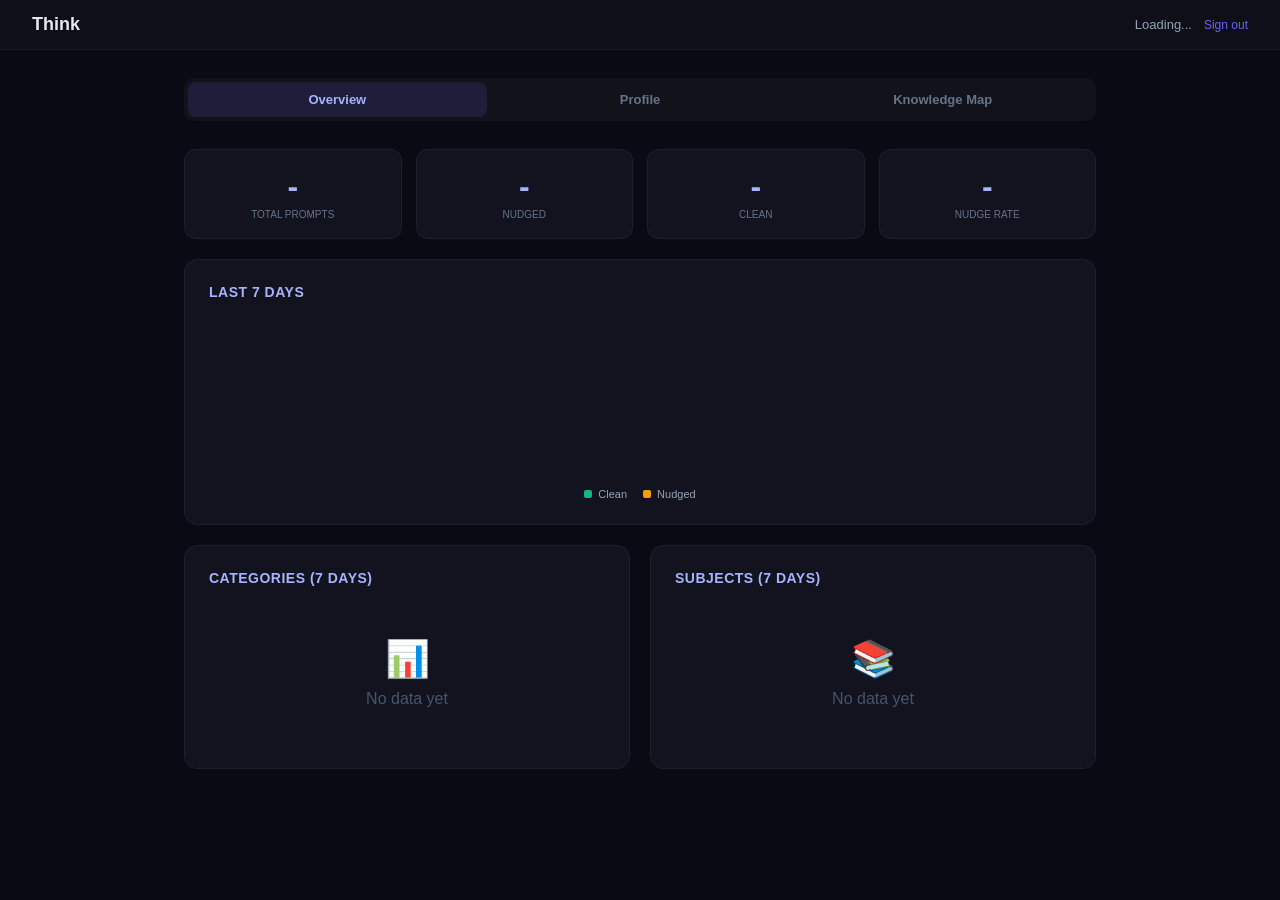
==== extension/dashboard.html @ e4f0e434 "project name Think" ====
<!DOCTYPE html>
<html lang="en">
<head>
  <meta charset="UTF-8">
  <meta name="viewport" content="width=device-width, initial-scale=1.0">
  <title>Think — Dashboard</title>
  <style>
    * { margin: 0; padding: 0; box-sizing: border-box; }
    body { min-height: 100vh; font-family: -apple-system, BlinkMacSystemFont, "Segoe UI", sans-serif; background: #0a0a14; color: #e2e8f0; }

    /* Nav */
    .nav { display: flex; align-items: center; justify-content: space-between; padding: 14px 32px; background: #0f0f1a; border-bottom: 1px solid rgba(255,255,255,0.05); position: sticky; top: 0; z-index: 100; }
    .nav-brand { font-size: 18px; font-weight: 700; display: flex; align-items: center; gap: 8px; }
    .nav-user { display: flex; align-items: center; gap: 12px; font-size: 13px; color: #94a3b8; }
    .nav-avatar { width: 28px; height: 28px; border-radius: 50%; }
    .nav-user button { background: none; border: none; color: #6366f1; cursor: pointer; font-size: 12px; }

    /* Layout */
    .container { max-width: 960px; margin: 0 auto; padding: 28px 24px; }
    .tabs { display: flex; gap: 4px; margin-bottom: 28px; background: rgba(255,255,255,0.03); border-radius: 10px; padding: 4px; }
    .tab { flex: 1; padding: 10px 16px; text-align: center; font-size: 13px; font-weight: 600; color: #64748b; cursor: pointer; border-radius: 8px; transition: all 0.2s; }
    .tab.active { background: rgba(99,102,241,0.15); color: #a5b4fc; }
    .panel { display: none; }
    .panel.active { display: block; }

    /* Cards */
    .card { background: #13131f; border: 1px solid rgba(255,255,255,0.05); border-radius: 14px; padding: 24px; margin-bottom: 20px; }
    .card h2 { font-size: 14px; font-weight: 700; color: #a5b4fc; margin-bottom: 16px; text-transform: uppercase; letter-spacing: 0.5px; }

    /* Stats */
    .stats-row { display: grid; grid-template-columns: repeat(4,1fr); gap: 14px; margin-bottom: 20px; }
    .stat-card { background: #13131f; border: 1px solid rgba(255,255,255,0.05); border-radius: 12px; padding: 18px; text-align: center; }
    .stat-card .num { font-size: 32px; font-weight: 700; color: #a5b4fc; }
    .stat-card .label { font-size: 10px; color: #64748b; text-transform: uppercase; margin-top: 4px; }

    /* Bar chart */
    .bar-chart { display: flex; align-items: flex-end; gap: 6px; height: 160px; padding-top: 10px; }
    .bar-group { flex: 1; display: flex; flex-direction: column; align-items: center; gap: 6px; height: 100%; justify-content: flex-end; }
    .bar { width: 100%; min-height: 2px; border-radius: 4px 4px 0 0; transition: height 0.3s; }
    .bar.nudged { background: linear-gradient(135deg, #f59e0b, #d97706); }
    .bar.clean { background: linear-gradient(135deg, #10b981, #059669); }
    .bar-label { font-size: 10px; color: #64748b; }
    .bar-legend { display: flex; gap: 16px; margin-top: 12px; justify-content: center; }
    .bar-legend span { display: flex; align-items: center; gap: 6px; font-size: 11px; color: #94a3b8; }
    .bar-legend .dot { width: 8px; height: 8px; border-radius: 2px; }

    /* Breakdown bars */
    .cat-row { display: flex; align-items: center; gap: 12px; padding: 9px 0; border-bottom: 1px solid rgba(255,255,255,0.03); }
    .cat-row:last-child { border-bottom: none; }
    .cat-name { font-size: 13px; width: 160px; text-transform: capitalize; }
    .cat-bar-bg { flex: 1; height: 8px; background: rgba(255,255,255,0.04); border-radius: 4px; overflow: hidden; }
    .cat-bar-fill { height: 100%; border-radius: 4px; background: linear-gradient(90deg, #6366f1, #8b5cf6); }
    .cat-count { font-size: 12px; color: #94a3b8; width: 40px; text-align: right; }

    /* Forms */
    .form-group { margin-bottom: 18px; }
    .form-group label { display: block; font-size: 11px; font-weight: 600; text-transform: uppercase; letter-spacing: 0.5px; color: #94a3b8; margin-bottom: 6px; }
    input, textarea, select { width: 100%; padding: 11px 13px; background: #1a1a2e; border: 1px solid rgba(255,255,255,0.08); border-radius: 8px; color: #e2e8f0; font-size: 14px; font-family: inherit; outline: none; }
    input:focus, textarea:focus, select:focus { border-color: #6366f1; }
    textarea { resize: vertical; min-height: 70px; }
    .help { font-size: 11px; color: #475569; margin-top: 5px; }

    /* Knowledge */
    .knowledge-grid { display: grid; grid-template-columns: repeat(auto-fill, minmax(200px, 1fr)); gap: 10px; }
    .knowledge-chip { background: rgba(99,102,241,0.08); border: 1px solid rgba(99,102,241,0.15); border-radius: 10px; padding: 14px; }
    .knowledge-chip h4 { font-size: 14px; font-weight: 700; color: #c7d2fe; text-transform: capitalize; }
    .knowledge-chip .kc { font-size: 12px; color: #818cf8; margin-top: 2px; }
    .knowledge-chip .kt { font-size: 11px; color: #64748b; margin-top: 6px; line-height: 1.6; }

    .btn { display: inline-block; padding: 11px 24px; border-radius: 8px; font-size: 14px; font-weight: 600; cursor: pointer; border: none; background: linear-gradient(135deg, #6366f1, #8b5cf6); color: white; transition: all 0.2s; }
    .btn:hover { box-shadow: 0 4px 15px rgba(99,102,241,0.4); transform: translateY(-1px); }

    .empty { text-align: center; padding: 36px 20px; color: #475569; }
    .empty .icon { font-size: 36px; margin-bottom: 10px; }

    .toast { position: fixed; bottom: 24px; right: 24px; padding: 12px 20px; background: #10b981; color: white; border-radius: 8px; font-size: 13px; font-weight: 600; opacity: 0; transform: translateY(10px); transition: all 0.3s; z-index: 200; }
    .toast.show { opacity: 1; transform: translateY(0); }

    @media (max-width: 640px) { .stats-row { grid-template-columns: repeat(2,1fr); } .container { padding: 20px 16px; } }
  </style>
</head>
<body>
  <nav class="nav">
    <div class="nav-brand">Think</div>
    <div class="nav-user">
      <img class="nav-avatar" id="navAvatar" src="" alt="" style="display:none;">
      <span id="navEmail">Loading...</span>
      <button id="navSignout">Sign out</button>
    </div>
  </nav>

  <div class="container">
    <div class="tabs">
      <div class="tab active" data-panel="overview">Overview</div>
      <div class="tab" data-panel="profile">Profile</div>
      <div class="tab" data-panel="knowledge">Knowledge Map</div>
    </div>

    <!-- ═══ Overview ═══ -->
    <div id="overview" class="panel active">
      <div class="stats-row">
        <div class="stat-card"><div class="num" id="oTotal">-</div><div class="label">Total Prompts</div></div>
        <div class="stat-card"><div class="num" id="oNudged">-</div><div class="label">Nudged</div></div>
        <div class="stat-card"><div class="num" id="oClean">-</div><div class="label">Clean</div></div>
        <div class="stat-card"><div class="num" id="oRate">-</div><div class="label">Nudge Rate</div></div>
      </div>

      <div class="card">
        <h2>Last 7 Days</h2>
        <div class="bar-chart" id="weekChart"></div>
        <div class="bar-legend">
          <span><span class="dot" style="background:#10b981"></span> Clean</span>
          <span><span class="dot" style="background:#f59e0b"></span> Nudged</span>
        </div>
      </div>

      <div style="display: grid; grid-template-columns: 1fr 1fr; gap: 20px;">
        <div class="card">
          <h2>Categories (7 days)</h2>
          <div id="catBreakdown"><div class="empty"><div class="icon">📊</div>No data yet</div></div>
        </div>
        <div class="card">
          <h2>Subjects (7 days)</h2>
          <div id="subjBreakdown"><div class="empty"><div class="icon">📚</div>No data yet</div></div>
        </div>
      </div>
    </div>

    <!-- ═══ Profile ═══ -->
    <div id="profile" class="panel">
      <div class="card">
        <h2>Your Profile</h2>
        <div class="form-group">
          <label>Display Name</label>
          <input type="text" id="profName">
        </div>
        <div class="form-group">
          <label>Classes</label>
          <textarea id="profClasses" placeholder="AP Calculus BC, AP English Lit..."></textarea>
          <p class="help">Comma-separated. Think uses this to judge your prompts.</p>
        </div>
        <div class="form-group">
          <label>Level</label>
          <select id="profDifficulty">
            <option value="middle_school">Middle School</option>
            <option value="high_school">High School</option>
            <option value="ap_honors">AP / Honors</option>
            <option value="college">College</option>
          </select>
        </div>
        <div class="form-group">
          <label>Sensitivity</label>
          <select id="profSensitivity">
            <option value="1">Chill</option>
            <option value="2">Balanced</option>
            <option value="3">Strict</option>
          </select>
        </div>
        <button class="btn" id="saveProfile">Save Profile</button>
      </div>
    </div>

    <!-- ═══ Knowledge Map ═══ -->
    <div id="knowledge" class="panel">
      <div class="card">
        <h2>Dynamic Knowledge Map</h2>
        <p class="help" style="margin-bottom: 16px;">Think learns what subjects and topics you ask about. This builds automatically over time.</p>
        <div class="knowledge-grid" id="knowledgeGrid">
          <div class="empty"><div class="icon">🧩</div>Your knowledge map builds as you use AI tools.</div>
        </div>
      </div>
    </div>
  </div>

  <div class="toast" id="toast">Saved!</div>
  <script src="dashboard.js"></script>
</body>
</html>
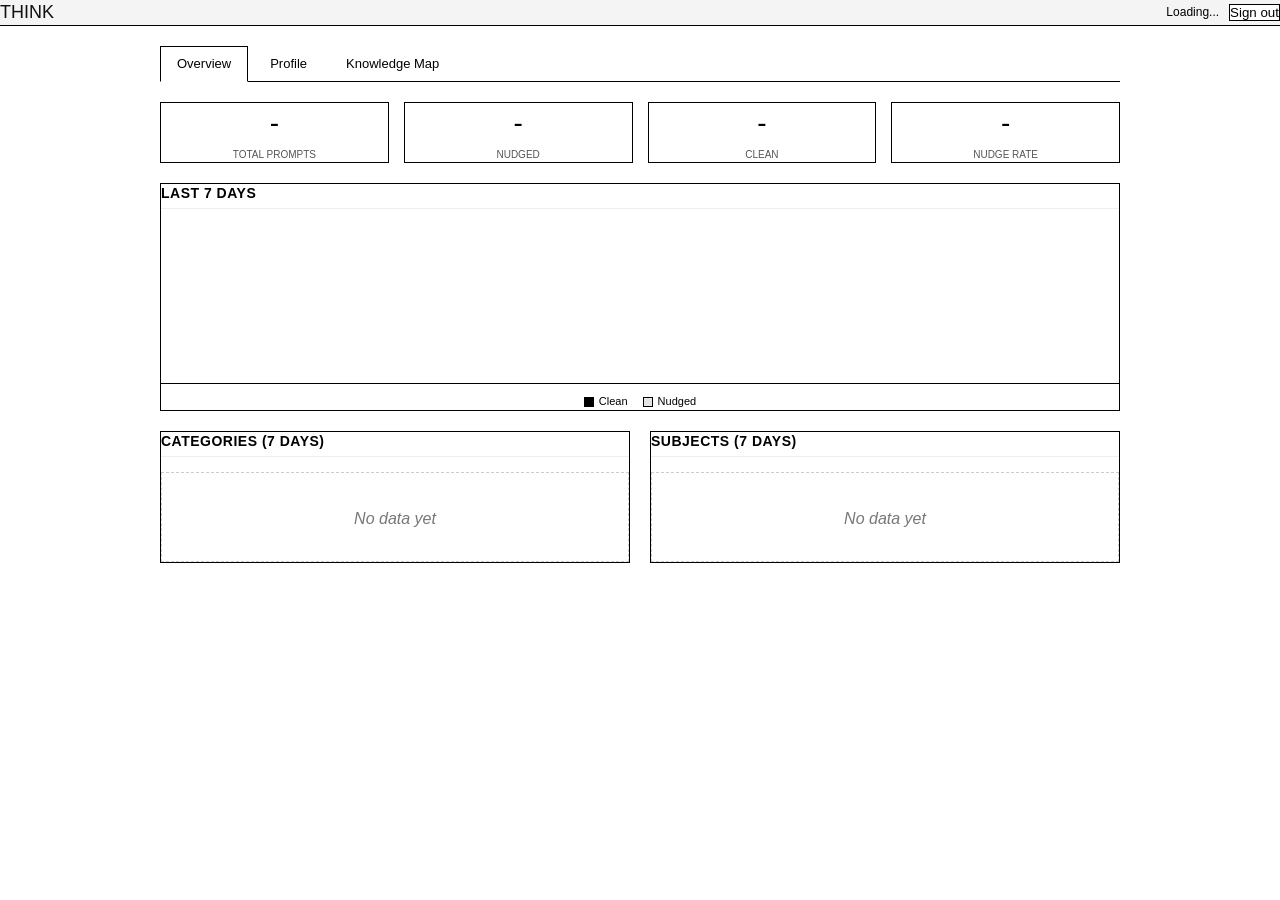
==== commit 322f3621: "add" ====
--- a/extension/dashboard.html
+++ b/extension/dashboard.html
@@ -5,78 +5,167 @@
   <meta name="viewport" content="width=device-width, initial-scale=1.0">
   <title>Think — Dashboard</title>
   <style>
+    /* RESET & CORE */
     * { margin: 0; padding: 0; box-sizing: border-box; }
-    body { min-height: 100vh; font-family: -apple-system, BlinkMacSystemFont, "Segoe UI", sans-serif; background: #0a0a14; color: #e2e8f0; }
-
-    /* Nav */
-    .nav { display: flex; align-items: center; justify-content: space-between; padding: 14px 32px; background: #0f0f1a; border-bottom: 1px solid rgba(255,255,255,0.05); position: sticky; top: 0; z-index: 100; }
-    .nav-brand { font-size: 18px; font-weight: 700; display: flex; align-items: center; gap: 8px; }
-    .nav-user { display: flex; align-items: center; gap: 12px; font-size: 13px; color: #94a3b8; }
-    .nav-avatar { width: 28px; height: 28px; border-radius: 50%; }
-    .nav-user button { background: none; border: none; color: #6366f1; cursor: pointer; font-size: 12px; }
-
-    /* Layout */
-    .container { max-width: 960px; margin: 0 auto; padding: 28px 24px; }
-    .tabs { display: flex; gap: 4px; margin-bottom: 28px; background: rgba(255,255,255,0.03); border-radius: 10px; padding: 4px; }
-    .tab { flex: 1; padding: 10px 16px; text-align: center; font-size: 13px; font-weight: 600; color: #64748b; cursor: pointer; border-radius: 8px; transition: all 0.2s; }
-    .tab.active { background: rgba(99,102,241,0.15); color: #a5b4fc; }
+    
+    body { 
+      min-height: 100vh; 
+      font-family: -apple-system, BlinkMacSystemFont, "Segoe UI", Helvetica, Arial, sans-serif; 
+      background: #ffffff; 
+      color: #111; 
+      line-height: 1.4;
+    }
+
+    /* NAV - Simple Header */
+    .nav { 
+      display: flex; align-items: center; justify-content: space-between; 
+      /* padding: 10px 20px;  */
+      background: #f4f4f5; 
+      border-bottom: 1px solid #000; 
+      position: sticky; top: 0; z-index: 100; 
+    }
+    .nav-brand { font-size: 18px; text-transform: uppercase; }
+    .nav-user { display: flex; align-items: center; gap: 10px; font-size: 12px; color: #000; }
+    .nav-avatar { width: 24px; height: 24px; border: 1px solid #000; background: #ccc; border-radius: 0; }
+    .nav-user button { 
+      background: #fff; border: 1px solid #000; 
+      color: #000; cursor: pointer; 
+      /* font-size: 11px; padding: 2px 6px;  */
+     
+    }
+
+    /* LAYOUT */
+    .container { max-width: 1000px; margin: 0 auto; padding: 20px; }
+    
+    /* TABS - Browser/Folder Style */
+    .tabs { 
+      display: flex; gap: 5px; margin-bottom: 20px; 
+      background: transparent; padding: 0; border-radius: 0;
+      border-bottom: 1px solid #000;
+    }
+    .tab { 
+      flex: 0 1 auto; padding: 8px 16px; 
+      text-align: center; font-size: 13px;
+      color: #000; cursor: pointer; border-radius: 0; 
+      border: 1px solid transparent; 
+      border-bottom: none;
+      margin-bottom: -1px;
+    }
+    .tab.active { 
+      background: #fff; 
+      border: 1px solid #000; 
+      border-bottom: 1px solid #fff; 
+      color: #000; 
+    }
+    .tab:hover:not(.active) { text-decoration: underline; }
+
     .panel { display: none; }
     .panel.active { display: block; }
 
-    /* Cards */
-    .card { background: #13131f; border: 1px solid rgba(255,255,255,0.05); border-radius: 14px; padding: 24px; margin-bottom: 20px; }
-    .card h2 { font-size: 14px; font-weight: 700; color: #a5b4fc; margin-bottom: 16px; text-transform: uppercase; letter-spacing: 0.5px; }
-
-    /* Stats */
-    .stats-row { display: grid; grid-template-columns: repeat(4,1fr); gap: 14px; margin-bottom: 20px; }
-    .stat-card { background: #13131f; border: 1px solid rgba(255,255,255,0.05); border-radius: 12px; padding: 18px; text-align: center; }
-    .stat-card .num { font-size: 32px; font-weight: 700; color: #a5b4fc; }
-    .stat-card .label { font-size: 10px; color: #64748b; text-transform: uppercase; margin-top: 4px; }
-
-    /* Bar chart */
-    .bar-chart { display: flex; align-items: flex-end; gap: 6px; height: 160px; padding-top: 10px; }
-    .bar-group { flex: 1; display: flex; flex-direction: column; align-items: center; gap: 6px; height: 100%; justify-content: flex-end; }
-    .bar { width: 100%; min-height: 2px; border-radius: 4px 4px 0 0; transition: height 0.3s; }
-    .bar.nudged { background: linear-gradient(135deg, #f59e0b, #d97706); }
-    .bar.clean { background: linear-gradient(135deg, #10b981, #059669); }
-    .bar-label { font-size: 10px; color: #64748b; }
-    .bar-legend { display: flex; gap: 16px; margin-top: 12px; justify-content: center; }
-    .bar-legend span { display: flex; align-items: center; gap: 6px; font-size: 11px; color: #94a3b8; }
-    .bar-legend .dot { width: 8px; height: 8px; border-radius: 2px; }
-
-    /* Breakdown bars */
-    .cat-row { display: flex; align-items: center; gap: 12px; padding: 9px 0; border-bottom: 1px solid rgba(255,255,255,0.03); }
+    /* CARDS - Boxy */
+    .card { 
+      background: #fff; 
+      border: 1px solid #000; 
+      border-radius: 0; 
+      /* padding: 20px;  */
+
+      margin-bottom: 20px; 
+    }
+    .card h2 { 
+      font-size: 14px; color: #000; 
+      margin-bottom: 15px; text-transform: uppercase; letter-spacing: 0.5px; 
+      border-bottom: 1px solid #eee; padding-bottom: 5px;
+    }
+
+    /* STATS - Grid */
+    .stats-row { display: grid; grid-template-columns: repeat(4,1fr); gap: 15px; margin-bottom: 20px; }
+    .stat-card { 
+      background: #fff; 
+      border: 1px solid #000; 
+      border-radius: 0; 
+      /* padding: 15px;  */
+      text-align: center; 
+    }
+    .stat-card .num { font-size: 28px; color: #000; }
+    .stat-card .label { font-size: 10px; color: #555; text-transform: uppercase; margin-top: 5px; }
+
+    /* BAR CHART - Flat Colors */
+    .bar-chart { display: flex; align-items: flex-end; gap: 5px; height: 160px; padding-top: 10px; border-bottom: 1px solid #000; }
+    .bar-group { flex: 1; display: flex; flex-direction: column; align-items: center; gap: 4px; height: 100%; justify-content: flex-end; }
+    .bar { width: 100%; min-height: 1px; border-radius: 0; transition: height 0.3s; border-bottom: 0; }
+    .bar.nudged { background: #c4c4c4; /* Light Gray */ }
+    .bar.clean { background: #000000; /* Black */ }
+    .bar-label { font-size: 10px; color: #000; }
+    
+    .bar-legend { display: flex; gap: 15px; margin-top: 10px; justify-content: center; }
+    .bar-legend span { display: flex; align-items: center; gap: 5px; font-size: 11px; color: #000; }
+    .bar-legend .dot { width: 10px; height: 10px; border-radius: 0; border: 1px solid #000; }
+
+    /* LISTS / BARS */
+    .cat-row { display: flex; align-items: center; gap: 10px; padding: 6px 0; border-bottom: 1px solid #eee; }
     .cat-row:last-child { border-bottom: none; }
-    .cat-name { font-size: 13px; width: 160px; text-transform: capitalize; }
-    .cat-bar-bg { flex: 1; height: 8px; background: rgba(255,255,255,0.04); border-radius: 4px; overflow: hidden; }
-    .cat-bar-fill { height: 100%; border-radius: 4px; background: linear-gradient(90deg, #6366f1, #8b5cf6); }
-    .cat-count { font-size: 12px; color: #94a3b8; width: 40px; text-align: right; }
-
-    /* Forms */
-    .form-group { margin-bottom: 18px; }
-    .form-group label { display: block; font-size: 11px; font-weight: 600; text-transform: uppercase; letter-spacing: 0.5px; color: #94a3b8; margin-bottom: 6px; }
-    input, textarea, select { width: 100%; padding: 11px 13px; background: #1a1a2e; border: 1px solid rgba(255,255,255,0.08); border-radius: 8px; color: #e2e8f0; font-size: 14px; font-family: inherit; outline: none; }
-    input:focus, textarea:focus, select:focus { border-color: #6366f1; }
-    textarea { resize: vertical; min-height: 70px; }
-    .help { font-size: 11px; color: #475569; margin-top: 5px; }
-
-    /* Knowledge */
-    .knowledge-grid { display: grid; grid-template-columns: repeat(auto-fill, minmax(200px, 1fr)); gap: 10px; }
-    .knowledge-chip { background: rgba(99,102,241,0.08); border: 1px solid rgba(99,102,241,0.15); border-radius: 10px; padding: 14px; }
-    .knowledge-chip h4 { font-size: 14px; font-weight: 700; color: #c7d2fe; text-transform: capitalize; }
-    .knowledge-chip .kc { font-size: 12px; color: #818cf8; margin-top: 2px; }
-    .knowledge-chip .kt { font-size: 11px; color: #64748b; margin-top: 6px; line-height: 1.6; }
-
-    .btn { display: inline-block; padding: 11px 24px; border-radius: 8px; font-size: 14px; font-weight: 600; cursor: pointer; border: none; background: linear-gradient(135deg, #6366f1, #8b5cf6); color: white; transition: all 0.2s; }
-    .btn:hover { box-shadow: 0 4px 15px rgba(99,102,241,0.4); transform: translateY(-1px); }
-
-    .empty { text-align: center; padding: 36px 20px; color: #475569; }
-    .empty .icon { font-size: 36px; margin-bottom: 10px; }
-
-    .toast { position: fixed; bottom: 24px; right: 24px; padding: 12px 20px; background: #10b981; color: white; border-radius: 8px; font-size: 13px; font-weight: 600; opacity: 0; transform: translateY(10px); transition: all 0.3s; z-index: 200; }
+    .cat-name { font-size: 12px; width: 150px; text-transform: capitalize;}
+    .cat-bar-bg { flex: 1; height: 10px; background: #eee; border: 1px solid #ccc; border-radius: 0; overflow: hidden; }
+    .cat-bar-fill { height: 100%; border-radius: 0; background: #000; }
+    .cat-count { font-size: 12px; color: #000; width: 30px; text-align: right;}
+
+    /* FORMS - Default Inputs */
+    .form-group { margin-bottom: 15px; }
+    .form-group label { display: block; font-size: 11px;  text-transform: uppercase; color: #000; margin-bottom: 5px; }
+    input, textarea, select { 
+      width: 100%; padding: 8px; 
+      background: #fff; 
+      border: 1px solid #000; 
+      border-radius: 0; 
+      color: #000; font-size: 13px; font-family: inherit; outline: none; 
+    }
+    input:focus, textarea:focus, select:focus { background: #fafafa; outline: 1px solid #000; }
+    textarea { resize: vertical; min-height: 60px; }
+    .help { font-size: 11px; color: #555; margin-top: 4px; }
+
+    /* KNOWLEDGE GRID */
+    .knowledge-grid { display: grid; grid-template-columns: repeat(auto-fill, minmax(180px, 1fr)); gap: 10px; }
+    .knowledge-chip { 
+      background: #fff; 
+      border: 1px solid #000; 
+      border-radius: 0; 
+      padding: 12px; 
+    }
+    .knowledge-chip h4 { font-size: 13px;  color: #000; text-transform: capitalize; margin-bottom: 4px; }
+    .knowledge-chip .kc { font-size: 11px; color: #000;  }
+    .knowledge-chip .kt { font-size: 10px; color: #555; margin-top: 4px; line-height: 1.4; }
+
+    /* BUTTONS */
+    .btn { 
+      display: inline-block; padding: 10px 20px; 
+      border-radius: 0; 
+      font-size: 13px; cursor: pointer; 
+      border: 1px solid #000; 
+      background: #000; color: white; 
+      text-transform: uppercase;
+      transition: none; 
+    }
+    .btn:hover { background: #333; }
+
+    /* UTILS */
+    .empty { text-align: center; padding: 30px 20px; color: #777; font-style: italic; border: 1px dashed #ccc; }
+    .empty .icon { font-size: 24px; margin-bottom: 5px; display: block; }
+
+    .toast { 
+      position: fixed; bottom: 20px; right: 20px; 
+      /* padding: 10px 20px;  */
+      background: #000; color: white; 
+      border: 1px solid #000;
+      border-radius: 0; 
+      font-size: 12px; 
+      opacity: 0; transform: translateY(10px); transition: opacity 0.3s; z-index: 200; 
+    }
     .toast.show { opacity: 1; transform: translateY(0); }
 
-    @media (max-width: 640px) { .stats-row { grid-template-columns: repeat(2,1fr); } .container { padding: 20px 16px; } }
+    @media (max-width: 640px) { 
+      .stats-row { grid-template-columns: repeat(2,1fr); } 
+      /* .container { padding: 10px; }  */
+    }
   </style>
 </head>
 <body>
@@ -96,7 +185,6 @@
       <div class="tab" data-panel="knowledge">Knowledge Map</div>
     </div>
 
-    <!-- ═══ Overview ═══ -->
     <div id="overview" class="panel active">
       <div class="stats-row">
         <div class="stat-card"><div class="num" id="oTotal">-</div><div class="label">Total Prompts</div></div>
@@ -109,24 +197,23 @@
         <h2>Last 7 Days</h2>
         <div class="bar-chart" id="weekChart"></div>
         <div class="bar-legend">
-          <span><span class="dot" style="background:#10b981"></span> Clean</span>
-          <span><span class="dot" style="background:#f59e0b"></span> Nudged</span>
+          <span><span class="dot" style="background:#000"></span> Clean</span>
+          <span><span class="dot" style="background:#e4e4e7"></span> Nudged</span>
         </div>
       </div>
 
       <div style="display: grid; grid-template-columns: 1fr 1fr; gap: 20px;">
         <div class="card">
           <h2>Categories (7 days)</h2>
-          <div id="catBreakdown"><div class="empty"><div class="icon">📊</div>No data yet</div></div>
+          <div id="catBreakdown"><div class="empty"><div class="icon"></div>No data yet</div></div>
         </div>
         <div class="card">
           <h2>Subjects (7 days)</h2>
-          <div id="subjBreakdown"><div class="empty"><div class="icon">📚</div>No data yet</div></div>
-        </div>
-      </div>
-    </div>
-
-    <!-- ═══ Profile ═══ -->
+          <div id="subjBreakdown"><div class="empty"><div class="icon"></div>No data yet</div></div>
+        </div>
+      </div>
+    </div>
+
     <div id="profile" class="panel">
       <div class="card">
         <h2>Your Profile</h2>
@@ -145,7 +232,7 @@
             <option value="middle_school">Middle School</option>
             <option value="high_school">High School</option>
             <option value="ap_honors">AP / Honors</option>
-            <option value="college">College</option>
+            <option value="college">College / University</option>
           </select>
         </div>
         <div class="form-group">
@@ -160,13 +247,12 @@
       </div>
     </div>
 
-    <!-- ═══ Knowledge Map ═══ -->
     <div id="knowledge" class="panel">
       <div class="card">
         <h2>Dynamic Knowledge Map</h2>
         <p class="help" style="margin-bottom: 16px;">Think learns what subjects and topics you ask about. This builds automatically over time.</p>
         <div class="knowledge-grid" id="knowledgeGrid">
-          <div class="empty"><div class="icon">🧩</div>Your knowledge map builds as you use AI tools.</div>
+          <div class="empty">Dynamic knowlege editing</div>
         </div>
       </div>
     </div>
@@ -175,4 +261,4 @@
   <div class="toast" id="toast">Saved!</div>
   <script src="dashboard.js"></script>
 </body>
-</html>
+</html>
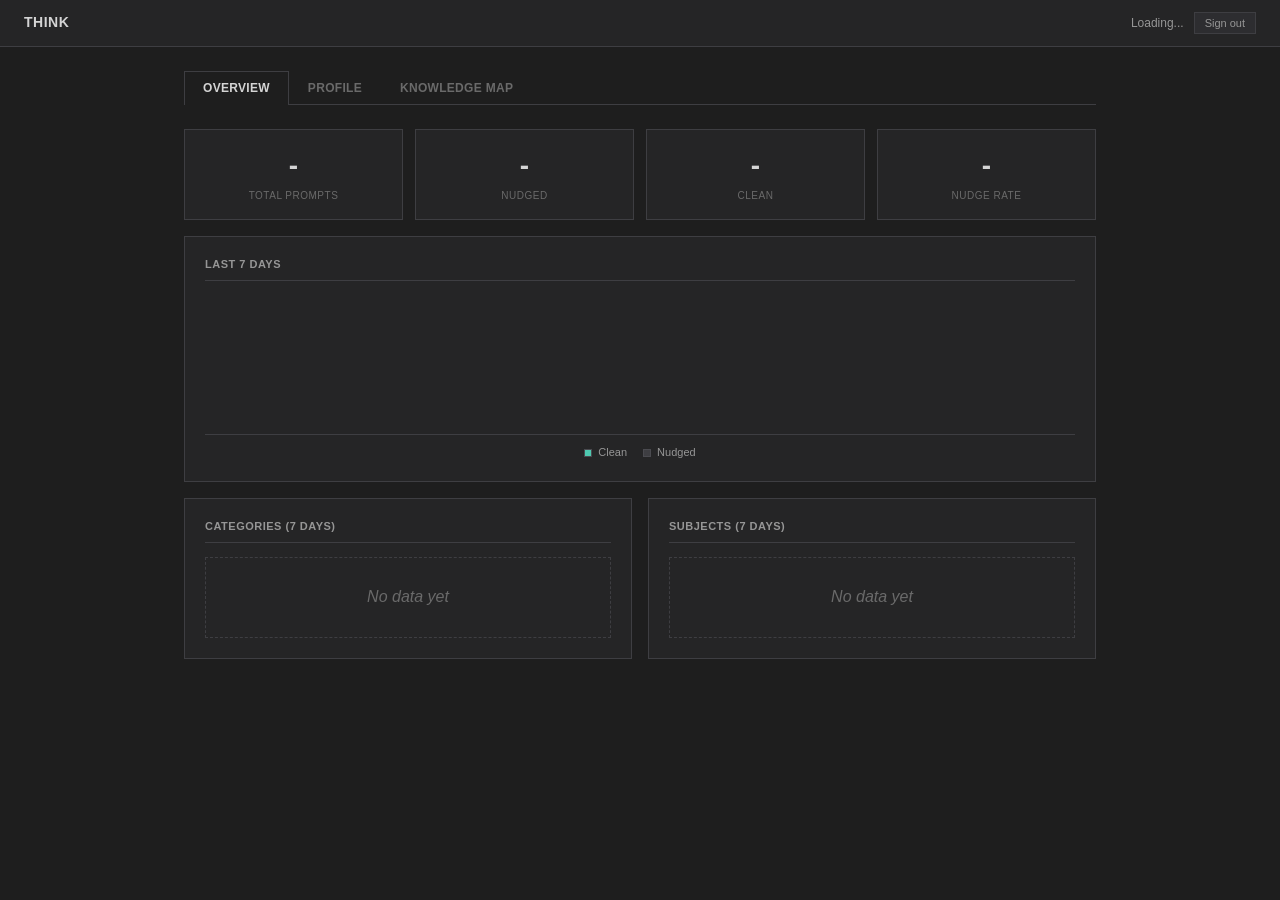
==== commit 9c9c5240: "add" ====
--- a/extension/dashboard.html
+++ b/extension/dashboard.html
@@ -5,167 +5,74 @@
   <meta name="viewport" content="width=device-width, initial-scale=1.0">
   <title>Think — Dashboard</title>
   <style>
-    /* RESET & CORE */
     * { margin: 0; padding: 0; box-sizing: border-box; }
-    
-    body { 
-      min-height: 100vh; 
-      font-family: -apple-system, BlinkMacSystemFont, "Segoe UI", Helvetica, Arial, sans-serif; 
-      background: #ffffff; 
-      color: #111; 
-      line-height: 1.4;
-    }
+    body { min-height: 100vh; font-family: -apple-system, BlinkMacSystemFont, "Segoe UI", Helvetica, Arial, sans-serif; background: #1e1e1e; color: #d4d4d4; line-height: 1.4; }
 
-    /* NAV - Simple Header */
-    .nav { 
-      display: flex; align-items: center; justify-content: space-between; 
-      /* padding: 10px 20px;  */
-      background: #f4f4f5; 
-      border-bottom: 1px solid #000; 
-      position: sticky; top: 0; z-index: 100; 
-    }
-    .nav-brand { font-size: 18px; text-transform: uppercase; }
-    .nav-user { display: flex; align-items: center; gap: 10px; font-size: 12px; color: #000; }
-    .nav-avatar { width: 24px; height: 24px; border: 1px solid #000; background: #ccc; border-radius: 0; }
-    .nav-user button { 
-      background: #fff; border: 1px solid #000; 
-      color: #000; cursor: pointer; 
-      /* font-size: 11px; padding: 2px 6px;  */
-     
-    }
+    .nav { display: flex; align-items: center; justify-content: space-between; padding: 12px 24px; background: #252526; border-bottom: 1px solid #3e3e42; position: sticky; top: 0; z-index: 100; }
+    .nav-brand { font-size: 14px; font-weight: 700; text-transform: uppercase; letter-spacing: 0.5px; color: #d4d4d4; }
+    .nav-user { display: flex; align-items: center; gap: 10px; font-size: 12px; color: #969696; }
+    .nav-avatar { width: 24px; height: 24px; border: 1px solid #4a4a4f; background: #3e3e42; }
+    .nav-user button { background: #2d2d30; border: 1px solid #3e3e42; color: #969696; cursor: pointer; font-size: 11px; padding: 4px 10px; }
+    .nav-user button:hover { background: #333336; color: #d4d4d4; }
 
-    /* LAYOUT */
-    .container { max-width: 1000px; margin: 0 auto; padding: 20px; }
-    
-    /* TABS - Browser/Folder Style */
-    .tabs { 
-      display: flex; gap: 5px; margin-bottom: 20px; 
-      background: transparent; padding: 0; border-radius: 0;
-      border-bottom: 1px solid #000;
-    }
-    .tab { 
-      flex: 0 1 auto; padding: 8px 16px; 
-      text-align: center; font-size: 13px;
-      color: #000; cursor: pointer; border-radius: 0; 
-      border: 1px solid transparent; 
-      border-bottom: none;
-      margin-bottom: -1px;
-    }
-    .tab.active { 
-      background: #fff; 
-      border: 1px solid #000; 
-      border-bottom: 1px solid #fff; 
-      color: #000; 
-    }
-    .tab:hover:not(.active) { text-decoration: underline; }
+    .container { max-width: 960px; margin: 0 auto; padding: 24px; }
+
+    .tabs { display: flex; gap: 0; margin-bottom: 24px; border-bottom: 1px solid #3e3e42; }
+    .tab { padding: 8px 18px; font-size: 12px; font-weight: 600; color: #6a6a6a; cursor: pointer; border: 1px solid transparent; border-bottom: none; margin-bottom: -1px; text-transform: uppercase; letter-spacing: 0.3px; }
+    .tab.active { background: #1e1e1e; border-color: #3e3e42; border-bottom-color: #1e1e1e; color: #d4d4d4; }
+    .tab:hover:not(.active) { color: #969696; }
 
     .panel { display: none; }
     .panel.active { display: block; }
 
-    /* CARDS - Boxy */
-    .card { 
-      background: #fff; 
-      border: 1px solid #000; 
-      border-radius: 0; 
-      /* padding: 20px;  */
+    .card { background: #252526; border: 1px solid #3e3e42; padding: 20px; margin-bottom: 16px; }
+    .card h2 { font-size: 11px; color: #969696; margin-bottom: 14px; text-transform: uppercase; letter-spacing: 0.5px; border-bottom: 1px solid #3e3e42; padding-bottom: 8px; }
 
-      margin-bottom: 20px; 
-    }
-    .card h2 { 
-      font-size: 14px; color: #000; 
-      margin-bottom: 15px; text-transform: uppercase; letter-spacing: 0.5px; 
-      border-bottom: 1px solid #eee; padding-bottom: 5px;
-    }
+    .stats-row { display: grid; grid-template-columns: repeat(4,1fr); gap: 12px; margin-bottom: 16px; }
+    .stat-card { background: #252526; border: 1px solid #3e3e42; padding: 16px; text-align: center; }
+    .stat-card .num { font-size: 28px; font-weight: 700; color: #d4d4d4; }
+    .stat-card .label { font-size: 10px; color: #6a6a6a; text-transform: uppercase; letter-spacing: 0.5px; margin-top: 4px; }
 
-    /* STATS - Grid */
-    .stats-row { display: grid; grid-template-columns: repeat(4,1fr); gap: 15px; margin-bottom: 20px; }
-    .stat-card { 
-      background: #fff; 
-      border: 1px solid #000; 
-      border-radius: 0; 
-      /* padding: 15px;  */
-      text-align: center; 
-    }
-    .stat-card .num { font-size: 28px; color: #000; }
-    .stat-card .label { font-size: 10px; color: #555; text-transform: uppercase; margin-top: 5px; }
+    .bar-chart { display: flex; align-items: flex-end; gap: 4px; height: 140px; padding-top: 8px; border-bottom: 1px solid #3e3e42; }
+    .bar-group { flex: 1; display: flex; flex-direction: column; align-items: center; gap: 4px; height: 100%; justify-content: flex-end; }
+    .bar { width: 100%; min-height: 1px; transition: height 0.3s; }
+    .bar.nudged { background: #3e3e42; }
+    .bar.clean { background: #4ec9b0; }
+    .bar-label { font-size: 10px; color: #6a6a6a; }
+    .bar-legend { display: flex; gap: 16px; margin-top: 10px; justify-content: center; }
+    .bar-legend span { display: flex; align-items: center; gap: 6px; font-size: 11px; color: #969696; }
+    .bar-legend .dot { width: 8px; height: 8px; border: 1px solid #4a4a4f; }
 
-    /* BAR CHART - Flat Colors */
-    .bar-chart { display: flex; align-items: flex-end; gap: 5px; height: 160px; padding-top: 10px; border-bottom: 1px solid #000; }
-    .bar-group { flex: 1; display: flex; flex-direction: column; align-items: center; gap: 4px; height: 100%; justify-content: flex-end; }
-    .bar { width: 100%; min-height: 1px; border-radius: 0; transition: height 0.3s; border-bottom: 0; }
-    .bar.nudged { background: #c4c4c4; /* Light Gray */ }
-    .bar.clean { background: #000000; /* Black */ }
-    .bar-label { font-size: 10px; color: #000; }
-    
-    .bar-legend { display: flex; gap: 15px; margin-top: 10px; justify-content: center; }
-    .bar-legend span { display: flex; align-items: center; gap: 5px; font-size: 11px; color: #000; }
-    .bar-legend .dot { width: 10px; height: 10px; border-radius: 0; border: 1px solid #000; }
+    .cat-row { display: flex; align-items: center; gap: 10px; padding: 6px 0; border-bottom: 1px solid #2d2d30; }
+    .cat-row:last-child { border-bottom: none; }
+    .cat-name { font-size: 12px; width: 150px; text-transform: capitalize; color: #d4d4d4; }
+    .cat-bar-bg { flex: 1; height: 8px; background: #2d2d30; overflow: hidden; }
+    .cat-bar-fill { height: 100%; background: #4ec9b0; }
+    .cat-count { font-size: 12px; color: #969696; width: 30px; text-align: right; }
 
-    /* LISTS / BARS */
-    .cat-row { display: flex; align-items: center; gap: 10px; padding: 6px 0; border-bottom: 1px solid #eee; }
-    .cat-row:last-child { border-bottom: none; }
-    .cat-name { font-size: 12px; width: 150px; text-transform: capitalize;}
-    .cat-bar-bg { flex: 1; height: 10px; background: #eee; border: 1px solid #ccc; border-radius: 0; overflow: hidden; }
-    .cat-bar-fill { height: 100%; border-radius: 0; background: #000; }
-    .cat-count { font-size: 12px; color: #000; width: 30px; text-align: right;}
+    .form-group { margin-bottom: 16px; }
+    .form-group label { display: block; font-size: 11px; font-weight: 600; text-transform: uppercase; letter-spacing: 0.5px; color: #969696; margin-bottom: 6px; }
+    input, textarea, select { width: 100%; padding: 10px 12px; background: #2d2d30; border: 1px solid #3e3e42; color: #d4d4d4; font-size: 13px; font-family: inherit; outline: none; }
+    input:focus, textarea:focus, select:focus { border-color: #4ec9b0; }
+    textarea { resize: vertical; min-height: 60px; }
+    select { cursor: pointer; }
+    .help { font-size: 11px; color: #6a6a6a; margin-top: 4px; }
 
-    /* FORMS - Default Inputs */
-    .form-group { margin-bottom: 15px; }
-    .form-group label { display: block; font-size: 11px;  text-transform: uppercase; color: #000; margin-bottom: 5px; }
-    input, textarea, select { 
-      width: 100%; padding: 8px; 
-      background: #fff; 
-      border: 1px solid #000; 
-      border-radius: 0; 
-      color: #000; font-size: 13px; font-family: inherit; outline: none; 
-    }
-    input:focus, textarea:focus, select:focus { background: #fafafa; outline: 1px solid #000; }
-    textarea { resize: vertical; min-height: 60px; }
-    .help { font-size: 11px; color: #555; margin-top: 4px; }
+    .knowledge-grid { display: grid; grid-template-columns: repeat(auto-fill, minmax(180px, 1fr)); gap: 10px; }
+    .knowledge-chip { background: #2d2d30; border: 1px solid #3e3e42; padding: 14px; }
+    .knowledge-chip h4 { font-size: 13px; font-weight: 600; color: #d4d4d4; text-transform: capitalize; margin-bottom: 4px; }
+    .knowledge-chip .kc { font-size: 11px; color: #4ec9b0; }
+    .knowledge-chip .kt { font-size: 10px; color: #6a6a6a; margin-top: 4px; line-height: 1.5; }
 
-    /* KNOWLEDGE GRID */
-    .knowledge-grid { display: grid; grid-template-columns: repeat(auto-fill, minmax(180px, 1fr)); gap: 10px; }
-    .knowledge-chip { 
-      background: #fff; 
-      border: 1px solid #000; 
-      border-radius: 0; 
-      padding: 12px; 
-    }
-    .knowledge-chip h4 { font-size: 13px;  color: #000; text-transform: capitalize; margin-bottom: 4px; }
-    .knowledge-chip .kc { font-size: 11px; color: #000;  }
-    .knowledge-chip .kt { font-size: 10px; color: #555; margin-top: 4px; line-height: 1.4; }
+    .btn { display: inline-block; padding: 10px 20px; font-size: 12px; font-weight: 600; cursor: pointer; border: none; background: #4ec9b0; color: #1e1e1e; text-transform: uppercase; letter-spacing: 0.3px; }
+    .btn:hover { background: #3db89f; }
 
-    /* BUTTONS */
-    .btn { 
-      display: inline-block; padding: 10px 20px; 
-      border-radius: 0; 
-      font-size: 13px; cursor: pointer; 
-      border: 1px solid #000; 
-      background: #000; color: white; 
-      text-transform: uppercase;
-      transition: none; 
-    }
-    .btn:hover { background: #333; }
+    .empty { text-align: center; padding: 28px 20px; color: #6a6a6a; font-style: italic; border: 1px dashed #3e3e42; }
 
-    /* UTILS */
-    .empty { text-align: center; padding: 30px 20px; color: #777; font-style: italic; border: 1px dashed #ccc; }
-    .empty .icon { font-size: 24px; margin-bottom: 5px; display: block; }
-
-    .toast { 
-      position: fixed; bottom: 20px; right: 20px; 
-      /* padding: 10px 20px;  */
-      background: #000; color: white; 
-      border: 1px solid #000;
-      border-radius: 0; 
-      font-size: 12px; 
-      opacity: 0; transform: translateY(10px); transition: opacity 0.3s; z-index: 200; 
-    }
+    .toast { position: fixed; bottom: 20px; right: 20px; padding: 10px 20px; background: #4ec9b0; color: #1e1e1e; font-size: 12px; font-weight: 600; opacity: 0; transform: translateY(10px); transition: all 0.3s; z-index: 200; }
     .toast.show { opacity: 1; transform: translateY(0); }
 
-    @media (max-width: 640px) { 
-      .stats-row { grid-template-columns: repeat(2,1fr); } 
-      /* .container { padding: 10px; }  */
-    }
+    @media (max-width: 640px) { .stats-row { grid-template-columns: repeat(2,1fr); } }
   </style>
 </head>
 <body>
@@ -192,24 +99,22 @@
         <div class="stat-card"><div class="num" id="oClean">-</div><div class="label">Clean</div></div>
         <div class="stat-card"><div class="num" id="oRate">-</div><div class="label">Nudge Rate</div></div>
       </div>
-
       <div class="card">
         <h2>Last 7 Days</h2>
         <div class="bar-chart" id="weekChart"></div>
         <div class="bar-legend">
-          <span><span class="dot" style="background:#000"></span> Clean</span>
-          <span><span class="dot" style="background:#e4e4e7"></span> Nudged</span>
+          <span><span class="dot" style="background:#4ec9b0"></span> Clean</span>
+          <span><span class="dot" style="background:#3e3e42"></span> Nudged</span>
         </div>
       </div>
-
-      <div style="display: grid; grid-template-columns: 1fr 1fr; gap: 20px;">
+      <div style="display: grid; grid-template-columns: 1fr 1fr; gap: 16px;">
         <div class="card">
           <h2>Categories (7 days)</h2>
-          <div id="catBreakdown"><div class="empty"><div class="icon"></div>No data yet</div></div>
+          <div id="catBreakdown"><div class="empty">No data yet</div></div>
         </div>
         <div class="card">
           <h2>Subjects (7 days)</h2>
-          <div id="subjBreakdown"><div class="empty"><div class="icon"></div>No data yet</div></div>
+          <div id="subjBreakdown"><div class="empty">No data yet</div></div>
         </div>
       </div>
     </div>
@@ -217,32 +122,10 @@
     <div id="profile" class="panel">
       <div class="card">
         <h2>Your Profile</h2>
-        <div class="form-group">
-          <label>Display Name</label>
-          <input type="text" id="profName">
-        </div>
-        <div class="form-group">
-          <label>Classes</label>
-          <textarea id="profClasses" placeholder="AP Calculus BC, AP English Lit..."></textarea>
-          <p class="help">Comma-separated. Think uses this to judge your prompts.</p>
-        </div>
-        <div class="form-group">
-          <label>Level</label>
-          <select id="profDifficulty">
-            <option value="middle_school">Middle School</option>
-            <option value="high_school">High School</option>
-            <option value="ap_honors">AP / Honors</option>
-            <option value="college">College / University</option>
-          </select>
-        </div>
-        <div class="form-group">
-          <label>Sensitivity</label>
-          <select id="profSensitivity">
-            <option value="1">Chill</option>
-            <option value="2">Balanced</option>
-            <option value="3">Strict</option>
-          </select>
-        </div>
+        <div class="form-group"><label>Display Name</label><input type="text" id="profName"></div>
+        <div class="form-group"><label>Classes</label><textarea id="profClasses" placeholder="AP Calculus BC, AP English Lit..."></textarea><p class="help">Comma-separated. Think uses this to judge your prompts.</p></div>
+        <div class="form-group"><label>Level</label><select id="profDifficulty"><option value="middle_school">Middle School</option><option value="high_school">High School</option><option value="ap_honors">AP / Honors</option><option value="college">College / University</option></select></div>
+        <div class="form-group"><label>Sensitivity</label><select id="profSensitivity"><option value="1">Chill</option><option value="2">Balanced</option><option value="3">Strict</option></select></div>
         <button class="btn" id="saveProfile">Save Profile</button>
       </div>
     </div>
@@ -250,15 +133,13 @@
     <div id="knowledge" class="panel">
       <div class="card">
         <h2>Dynamic Knowledge Map</h2>
-        <p class="help" style="margin-bottom: 16px;">Think learns what subjects and topics you ask about. This builds automatically over time.</p>
-        <div class="knowledge-grid" id="knowledgeGrid">
-          <div class="empty">Dynamic knowlege editing</div>
-        </div>
+        <p class="help" style="margin-bottom: 14px;">Think learns what subjects and topics you ask about. Builds automatically over time.</p>
+        <div class="knowledge-grid" id="knowledgeGrid"><div class="empty">Populates as you use AI tools</div></div>
       </div>
     </div>
   </div>
 
-  <div class="toast" id="toast">Saved!</div>
+  <div class="toast" id="toast">Saved</div>
   <script src="dashboard.js"></script>
 </body>
-</html>+</html>
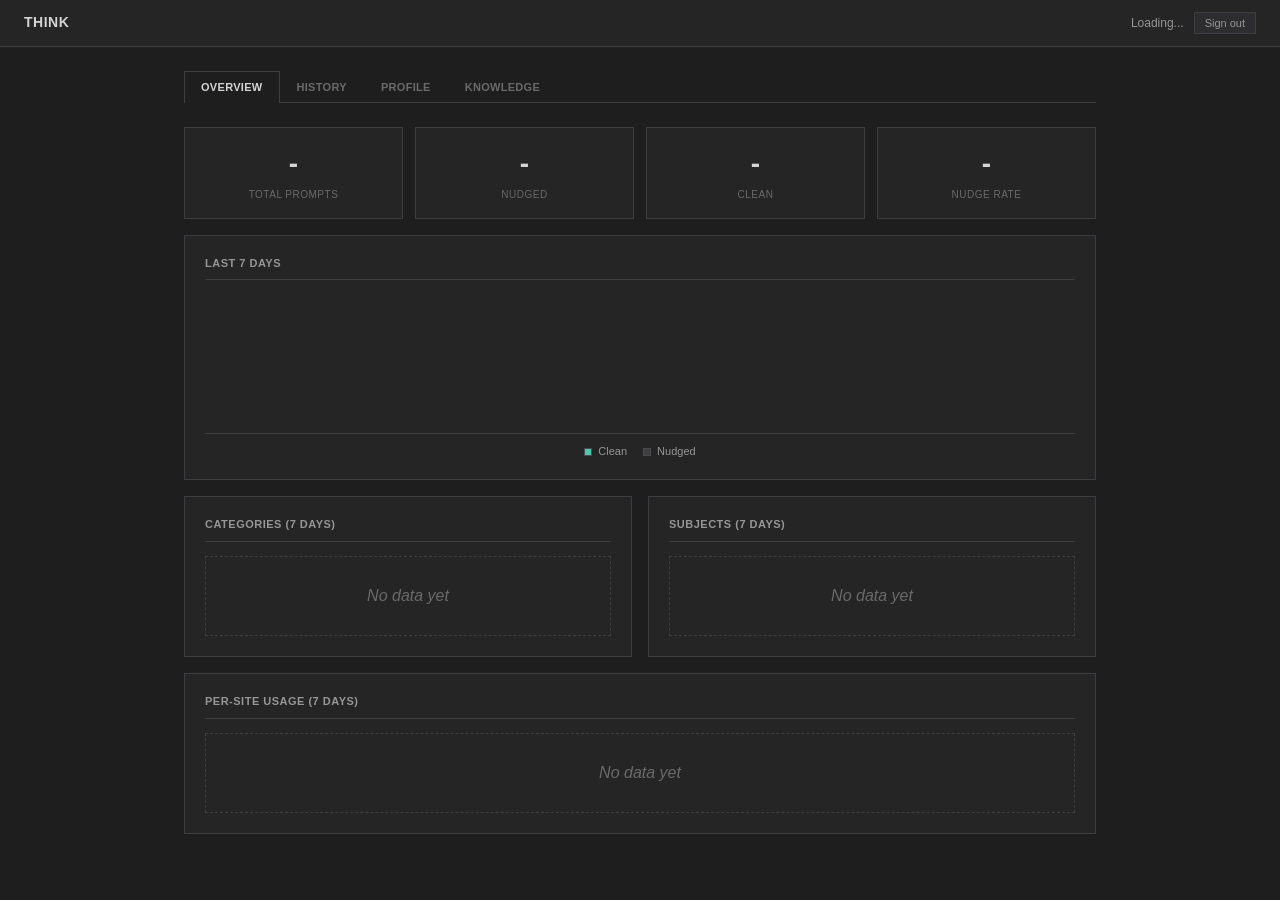
==== commit 77002920: "new cla" ====
--- a/extension/dashboard.html
+++ b/extension/dashboard.html
@@ -17,8 +17,8 @@
 
     .container { max-width: 960px; margin: 0 auto; padding: 24px; }
 
-    .tabs { display: flex; gap: 0; margin-bottom: 24px; border-bottom: 1px solid #3e3e42; }
-    .tab { padding: 8px 18px; font-size: 12px; font-weight: 600; color: #6a6a6a; cursor: pointer; border: 1px solid transparent; border-bottom: none; margin-bottom: -1px; text-transform: uppercase; letter-spacing: 0.3px; }
+    .tabs { display: flex; gap: 0; margin-bottom: 24px; border-bottom: 1px solid #3e3e42; flex-wrap: wrap; }
+    .tab { padding: 8px 16px; font-size: 11px; font-weight: 600; color: #6a6a6a; cursor: pointer; border: 1px solid transparent; border-bottom: none; margin-bottom: -1px; text-transform: uppercase; letter-spacing: 0.3px; }
     .tab.active { background: #1e1e1e; border-color: #3e3e42; border-bottom-color: #1e1e1e; color: #d4d4d4; }
     .tab:hover:not(.active) { color: #969696; }
 
@@ -59,15 +59,36 @@
     .help { font-size: 11px; color: #6a6a6a; margin-top: 4px; }
 
     .knowledge-grid { display: grid; grid-template-columns: repeat(auto-fill, minmax(180px, 1fr)); gap: 10px; }
-    .knowledge-chip { background: #2d2d30; border: 1px solid #3e3e42; padding: 14px; }
+    .knowledge-chip { background: #2d2d30; border: 1px solid #3e3e42; padding: 14px; position: relative; }
     .knowledge-chip h4 { font-size: 13px; font-weight: 600; color: #d4d4d4; text-transform: capitalize; margin-bottom: 4px; }
     .knowledge-chip .kc { font-size: 11px; color: #4ec9b0; }
     .knowledge-chip .kt { font-size: 10px; color: #6a6a6a; margin-top: 4px; line-height: 1.5; }
+    .knowledge-chip .remove-btn { position: absolute; top: 6px; right: 8px; background: none; border: none; color: #6a6a6a; cursor: pointer; font-size: 14px; line-height: 1; }
+    .knowledge-chip .remove-btn:hover { color: #f14c4c; }
 
     .btn { display: inline-block; padding: 10px 20px; font-size: 12px; font-weight: 600; cursor: pointer; border: none; background: #4ec9b0; color: #1e1e1e; text-transform: uppercase; letter-spacing: 0.3px; }
     .btn:hover { background: #3db89f; }
+    .btn-sm { padding: 6px 12px; font-size: 11px; }
+    .btn-outline { background: none; color: #969696; border: 1px solid #3e3e42; }
+    .btn-outline:hover { background: #2d2d30; color: #d4d4d4; }
+
+    .add-row { display: flex; gap: 8px; margin-top: 12px; }
+    .add-row input { flex: 1; padding: 8px 10px; font-size: 12px; }
 
     .empty { text-align: center; padding: 28px 20px; color: #6a6a6a; font-style: italic; border: 1px dashed #3e3e42; }
+
+    /* Prompt history table */
+    .prompt-table { width: 100%; border-collapse: collapse; font-size: 12px; }
+    .prompt-table th { text-align: left; padding: 8px 10px; color: #969696; text-transform: uppercase; letter-spacing: 0.3px; font-size: 10px; border-bottom: 1px solid #3e3e42; }
+    .prompt-table td { padding: 8px 10px; border-bottom: 1px solid #2d2d30; color: #d4d4d4; vertical-align: top; }
+    .prompt-table tr:hover td { background: #2d2d30; }
+    .prompt-text { max-width: 250px; overflow: hidden; text-overflow: ellipsis; white-space: nowrap; }
+    .tag { display: inline-block; padding: 2px 6px; font-size: 10px; font-weight: 600; border: 1px solid #3e3e42; color: #969696; }
+    .tag.risk-high { border-color: #f14c4c; color: #f14c4c; }
+    .tag.risk-medium { border-color: #cca700; color: #cca700; }
+    .tag.risk-low { border-color: #4ec9b0; color: #4ec9b0; }
+
+    .toolbar { display: flex; gap: 8px; margin-bottom: 16px; flex-wrap: wrap; }
 
     .toast { position: fixed; bottom: 20px; right: 20px; padding: 10px 20px; background: #4ec9b0; color: #1e1e1e; font-size: 12px; font-weight: 600; opacity: 0; transform: translateY(10px); transition: all 0.3s; z-index: 200; }
     .toast.show { opacity: 1; transform: translateY(0); }
@@ -88,10 +109,12 @@
   <div class="container">
     <div class="tabs">
       <div class="tab active" data-panel="overview">Overview</div>
+      <div class="tab" data-panel="history">History</div>
       <div class="tab" data-panel="profile">Profile</div>
-      <div class="tab" data-panel="knowledge">Knowledge Map</div>
+      <div class="tab" data-panel="knowledge">Knowledge</div>
     </div>
 
+    <!-- ═══ Overview ═══ -->
     <div id="overview" class="panel active">
       <div class="stats-row">
         <div class="stat-card"><div class="num" id="oTotal">-</div><div class="label">Total Prompts</div></div>
@@ -117,24 +140,47 @@
           <div id="subjBreakdown"><div class="empty">No data yet</div></div>
         </div>
       </div>
+      <div class="card">
+        <h2>Per-Site Usage (7 days)</h2>
+        <div id="siteBreakdown"><div class="empty">No data yet</div></div>
+      </div>
     </div>
 
+    <!-- ═══ Prompt History ═══ -->
+    <div id="history" class="panel">
+      <div class="toolbar">
+        <button class="btn btn-sm btn-outline" id="exportCsv">Export CSV</button>
+      </div>
+      <div class="card" style="overflow-x:auto;">
+        <h2>Recent Prompts</h2>
+        <div id="historyContent"><div class="empty">Loading...</div></div>
+      </div>
+    </div>
+
+    <!-- ═══ Profile ═══ -->
     <div id="profile" class="panel">
       <div class="card">
         <h2>Your Profile</h2>
         <div class="form-group"><label>Display Name</label><input type="text" id="profName"></div>
-        <div class="form-group"><label>Classes</label><textarea id="profClasses" placeholder="AP Calculus BC, AP English Lit..."></textarea><p class="help">Comma-separated. Think uses this to judge your prompts.</p></div>
+        <div class="form-group"><label>Current Status</label><input type="text" id="profStatus" placeholder="e.g. studying for calc test, writing english essay"><p class="help">Slightly adjusts classification for your current activity. Does NOT make cheating easier.</p></div>
+        <div class="form-group"><label>Classes</label><textarea id="profClasses" placeholder="AP Calculus BC, AP English Lit..."></textarea><p class="help">Comma-separated.</p></div>
         <div class="form-group"><label>Level</label><select id="profDifficulty"><option value="middle_school">Middle School</option><option value="high_school">High School</option><option value="ap_honors">AP / Honors</option><option value="college">College / University</option></select></div>
         <div class="form-group"><label>Sensitivity</label><select id="profSensitivity"><option value="1">Chill</option><option value="2">Balanced</option><option value="3">Strict</option></select></div>
         <button class="btn" id="saveProfile">Save Profile</button>
       </div>
     </div>
 
+    <!-- ═══ Knowledge Map ═══ -->
     <div id="knowledge" class="panel">
       <div class="card">
         <h2>Dynamic Knowledge Map</h2>
-        <p class="help" style="margin-bottom: 14px;">Think learns what subjects and topics you ask about. Builds automatically over time.</p>
+        <p class="help" style="margin-bottom: 14px;">Auto-built from your usage. You can also add or remove entries manually.</p>
         <div class="knowledge-grid" id="knowledgeGrid"><div class="empty">Populates as you use AI tools</div></div>
+        <div class="add-row">
+          <input type="text" id="addSubject" placeholder="Subject (e.g. physics)">
+          <input type="text" id="addTopic" placeholder="Topic (optional, e.g. kinematics)">
+          <button class="btn btn-sm" id="addKnowledgeBtn">Add</button>
+        </div>
       </div>
     </div>
   </div>
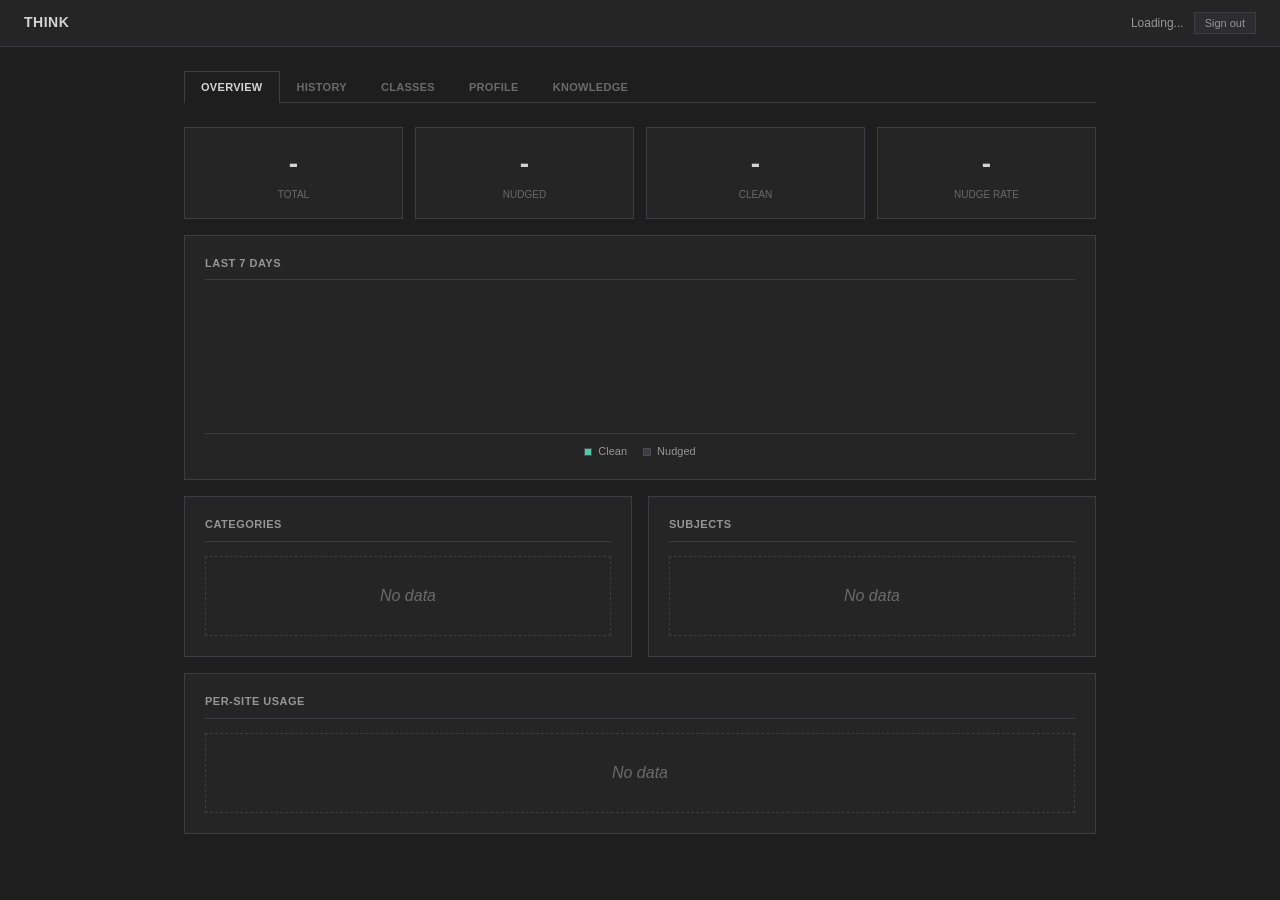
==== commit be4066db: "web" ====
--- a/extension/dashboard.html
+++ b/extension/dashboard.html
@@ -7,92 +7,77 @@
   <style>
     * { margin: 0; padding: 0; box-sizing: border-box; }
     body { min-height: 100vh; font-family: -apple-system, BlinkMacSystemFont, "Segoe UI", Helvetica, Arial, sans-serif; background: #1e1e1e; color: #d4d4d4; line-height: 1.4; }
-
     .nav { display: flex; align-items: center; justify-content: space-between; padding: 12px 24px; background: #252526; border-bottom: 1px solid #3e3e42; position: sticky; top: 0; z-index: 100; }
-    .nav-brand { font-size: 14px; font-weight: 700; text-transform: uppercase; letter-spacing: 0.5px; color: #d4d4d4; }
+    .nav-brand { font-size: 14px; font-weight: 700; text-transform: uppercase; letter-spacing: 0.5px; }
     .nav-user { display: flex; align-items: center; gap: 10px; font-size: 12px; color: #969696; }
     .nav-avatar { width: 24px; height: 24px; border: 1px solid #4a4a4f; background: #3e3e42; }
     .nav-user button { background: #2d2d30; border: 1px solid #3e3e42; color: #969696; cursor: pointer; font-size: 11px; padding: 4px 10px; }
     .nav-user button:hover { background: #333336; color: #d4d4d4; }
-
     .container { max-width: 960px; margin: 0 auto; padding: 24px; }
-
     .tabs { display: flex; gap: 0; margin-bottom: 24px; border-bottom: 1px solid #3e3e42; flex-wrap: wrap; }
     .tab { padding: 8px 16px; font-size: 11px; font-weight: 600; color: #6a6a6a; cursor: pointer; border: 1px solid transparent; border-bottom: none; margin-bottom: -1px; text-transform: uppercase; letter-spacing: 0.3px; }
     .tab.active { background: #1e1e1e; border-color: #3e3e42; border-bottom-color: #1e1e1e; color: #d4d4d4; }
     .tab:hover:not(.active) { color: #969696; }
-
-    .panel { display: none; }
-    .panel.active { display: block; }
-
+    .panel { display: none; } .panel.active { display: block; }
     .card { background: #252526; border: 1px solid #3e3e42; padding: 20px; margin-bottom: 16px; }
     .card h2 { font-size: 11px; color: #969696; margin-bottom: 14px; text-transform: uppercase; letter-spacing: 0.5px; border-bottom: 1px solid #3e3e42; padding-bottom: 8px; }
-
     .stats-row { display: grid; grid-template-columns: repeat(4,1fr); gap: 12px; margin-bottom: 16px; }
     .stat-card { background: #252526; border: 1px solid #3e3e42; padding: 16px; text-align: center; }
-    .stat-card .num { font-size: 28px; font-weight: 700; color: #d4d4d4; }
-    .stat-card .label { font-size: 10px; color: #6a6a6a; text-transform: uppercase; letter-spacing: 0.5px; margin-top: 4px; }
-
-    .bar-chart { display: flex; align-items: flex-end; gap: 4px; height: 140px; padding-top: 8px; border-bottom: 1px solid #3e3e42; }
+    .stat-card .num { font-size: 28px; font-weight: 700; }
+    .stat-card .label { font-size: 10px; color: #6a6a6a; text-transform: uppercase; margin-top: 4px; }
+    .bar-chart { display: flex; align-items: flex-end; gap: 4px; height: 140px; border-bottom: 1px solid #3e3e42; }
     .bar-group { flex: 1; display: flex; flex-direction: column; align-items: center; gap: 4px; height: 100%; justify-content: flex-end; }
-    .bar { width: 100%; min-height: 1px; transition: height 0.3s; }
-    .bar.nudged { background: #3e3e42; }
-    .bar.clean { background: #4ec9b0; }
+    .bar { width: 100%; min-height: 1px; } .bar.nudged { background: #3e3e42; } .bar.clean { background: #4ec9b0; }
     .bar-label { font-size: 10px; color: #6a6a6a; }
     .bar-legend { display: flex; gap: 16px; margin-top: 10px; justify-content: center; }
     .bar-legend span { display: flex; align-items: center; gap: 6px; font-size: 11px; color: #969696; }
     .bar-legend .dot { width: 8px; height: 8px; border: 1px solid #4a4a4f; }
-
     .cat-row { display: flex; align-items: center; gap: 10px; padding: 6px 0; border-bottom: 1px solid #2d2d30; }
     .cat-row:last-child { border-bottom: none; }
-    .cat-name { font-size: 12px; width: 150px; text-transform: capitalize; color: #d4d4d4; }
+    .cat-name { font-size: 12px; width: 150px; text-transform: capitalize; }
     .cat-bar-bg { flex: 1; height: 8px; background: #2d2d30; overflow: hidden; }
     .cat-bar-fill { height: 100%; background: #4ec9b0; }
     .cat-count { font-size: 12px; color: #969696; width: 30px; text-align: right; }
-
     .form-group { margin-bottom: 16px; }
-    .form-group label { display: block; font-size: 11px; font-weight: 600; text-transform: uppercase; letter-spacing: 0.5px; color: #969696; margin-bottom: 6px; }
+    .form-group label { display: block; font-size: 11px; font-weight: 600; text-transform: uppercase; color: #969696; margin-bottom: 6px; }
     input, textarea, select { width: 100%; padding: 10px 12px; background: #2d2d30; border: 1px solid #3e3e42; color: #d4d4d4; font-size: 13px; font-family: inherit; outline: none; }
     input:focus, textarea:focus, select:focus { border-color: #4ec9b0; }
     textarea { resize: vertical; min-height: 60px; }
-    select { cursor: pointer; }
     .help { font-size: 11px; color: #6a6a6a; margin-top: 4px; }
-
     .knowledge-grid { display: grid; grid-template-columns: repeat(auto-fill, minmax(180px, 1fr)); gap: 10px; }
     .knowledge-chip { background: #2d2d30; border: 1px solid #3e3e42; padding: 14px; position: relative; }
-    .knowledge-chip h4 { font-size: 13px; font-weight: 600; color: #d4d4d4; text-transform: capitalize; margin-bottom: 4px; }
+    .knowledge-chip h4 { font-size: 13px; font-weight: 600; text-transform: capitalize; margin-bottom: 4px; }
     .knowledge-chip .kc { font-size: 11px; color: #4ec9b0; }
-    .knowledge-chip .kt { font-size: 10px; color: #6a6a6a; margin-top: 4px; line-height: 1.5; }
-    .knowledge-chip .remove-btn { position: absolute; top: 6px; right: 8px; background: none; border: none; color: #6a6a6a; cursor: pointer; font-size: 14px; line-height: 1; }
+    .knowledge-chip .kt { font-size: 10px; color: #6a6a6a; margin-top: 4px; }
+    .knowledge-chip .remove-btn { position: absolute; top: 6px; right: 8px; background: none; border: none; color: #6a6a6a; cursor: pointer; font-size: 14px; }
     .knowledge-chip .remove-btn:hover { color: #f14c4c; }
-
-    .btn { display: inline-block; padding: 10px 20px; font-size: 12px; font-weight: 600; cursor: pointer; border: none; background: #4ec9b0; color: #1e1e1e; text-transform: uppercase; letter-spacing: 0.3px; }
+    .btn { display: inline-block; padding: 10px 20px; font-size: 12px; font-weight: 600; cursor: pointer; border: none; background: #4ec9b0; color: #1e1e1e; text-transform: uppercase; }
     .btn:hover { background: #3db89f; }
     .btn-sm { padding: 6px 12px; font-size: 11px; }
     .btn-outline { background: none; color: #969696; border: 1px solid #3e3e42; }
     .btn-outline:hover { background: #2d2d30; color: #d4d4d4; }
-
     .add-row { display: flex; gap: 8px; margin-top: 12px; }
     .add-row input { flex: 1; padding: 8px 10px; font-size: 12px; }
-
     .empty { text-align: center; padding: 28px 20px; color: #6a6a6a; font-style: italic; border: 1px dashed #3e3e42; }
-
-    /* Prompt history table */
     .prompt-table { width: 100%; border-collapse: collapse; font-size: 12px; }
-    .prompt-table th { text-align: left; padding: 8px 10px; color: #969696; text-transform: uppercase; letter-spacing: 0.3px; font-size: 10px; border-bottom: 1px solid #3e3e42; }
-    .prompt-table td { padding: 8px 10px; border-bottom: 1px solid #2d2d30; color: #d4d4d4; vertical-align: top; }
+    .prompt-table th { text-align: left; padding: 8px 10px; color: #969696; text-transform: uppercase; font-size: 10px; border-bottom: 1px solid #3e3e42; }
+    .prompt-table td { padding: 8px 10px; border-bottom: 1px solid #2d2d30; vertical-align: top; }
     .prompt-table tr:hover td { background: #2d2d30; }
     .prompt-text { max-width: 250px; overflow: hidden; text-overflow: ellipsis; white-space: nowrap; }
     .tag { display: inline-block; padding: 2px 6px; font-size: 10px; font-weight: 600; border: 1px solid #3e3e42; color: #969696; }
     .tag.risk-high { border-color: #f14c4c; color: #f14c4c; }
     .tag.risk-medium { border-color: #cca700; color: #cca700; }
     .tag.risk-low { border-color: #4ec9b0; color: #4ec9b0; }
-
-    .toolbar { display: flex; gap: 8px; margin-bottom: 16px; flex-wrap: wrap; }
-
+    .toolbar { display: flex; gap: 8px; margin-bottom: 16px; }
+    .class-card { background: #2d2d30; border: 1px solid #3e3e42; padding: 14px; margin-bottom: 10px; display: flex; align-items: center; justify-content: space-between; }
+    .class-card .cname { font-size: 14px; font-weight: 600; }
+    .class-card .cteacher { font-size: 11px; color: #6a6a6a; }
+    .class-card button { background: none; border: 1px solid #3e3e42; color: #969696; font-size: 10px; padding: 4px 8px; cursor: pointer; }
+    .class-card button:hover { color: #f14c4c; border-color: #f14c4c; }
+    .join-row { display: flex; gap: 8px; margin-bottom: 16px; }
+    .join-row input { flex: 1; padding: 10px 12px; font-size: 14px; text-transform: uppercase; letter-spacing: 2px; text-align: center; }
     .toast { position: fixed; bottom: 20px; right: 20px; padding: 10px 20px; background: #4ec9b0; color: #1e1e1e; font-size: 12px; font-weight: 600; opacity: 0; transform: translateY(10px); transition: all 0.3s; z-index: 200; }
     .toast.show { opacity: 1; transform: translateY(0); }
-
     @media (max-width: 640px) { .stats-row { grid-template-columns: repeat(2,1fr); } }
   </style>
 </head>
@@ -105,86 +90,68 @@
       <button id="navSignout">Sign out</button>
     </div>
   </nav>
-
   <div class="container">
     <div class="tabs">
       <div class="tab active" data-panel="overview">Overview</div>
       <div class="tab" data-panel="history">History</div>
+      <div class="tab" data-panel="classes">Classes</div>
       <div class="tab" data-panel="profile">Profile</div>
       <div class="tab" data-panel="knowledge">Knowledge</div>
     </div>
 
-    <!-- ═══ Overview ═══ -->
     <div id="overview" class="panel active">
       <div class="stats-row">
-        <div class="stat-card"><div class="num" id="oTotal">-</div><div class="label">Total Prompts</div></div>
+        <div class="stat-card"><div class="num" id="oTotal">-</div><div class="label">Total</div></div>
         <div class="stat-card"><div class="num" id="oNudged">-</div><div class="label">Nudged</div></div>
         <div class="stat-card"><div class="num" id="oClean">-</div><div class="label">Clean</div></div>
         <div class="stat-card"><div class="num" id="oRate">-</div><div class="label">Nudge Rate</div></div>
       </div>
+      <div class="card"><h2>Last 7 Days</h2><div class="bar-chart" id="weekChart"></div><div class="bar-legend"><span><span class="dot" style="background:#4ec9b0"></span> Clean</span><span><span class="dot" style="background:#3e3e42"></span> Nudged</span></div></div>
+      <div style="display:grid;grid-template-columns:1fr 1fr;gap:16px;">
+        <div class="card"><h2>Categories</h2><div id="catBreakdown"><div class="empty">No data</div></div></div>
+        <div class="card"><h2>Subjects</h2><div id="subjBreakdown"><div class="empty">No data</div></div></div>
+      </div>
+      <div class="card"><h2>Per-Site Usage</h2><div id="siteBreakdown"><div class="empty">No data</div></div></div>
+    </div>
+
+    <div id="history" class="panel">
+      <div class="toolbar"><button class="btn btn-sm btn-outline" id="exportCsv">Export CSV</button></div>
+      <div class="card" style="overflow-x:auto;"><h2>Recent Prompts</h2><div id="historyContent"><div class="empty">Loading...</div></div></div>
+    </div>
+
+    <div id="classes" class="panel">
       <div class="card">
-        <h2>Last 7 Days</h2>
-        <div class="bar-chart" id="weekChart"></div>
-        <div class="bar-legend">
-          <span><span class="dot" style="background:#4ec9b0"></span> Clean</span>
-          <span><span class="dot" style="background:#3e3e42"></span> Nudged</span>
+        <h2>Join a Class</h2>
+        <p class="help" style="margin-bottom:12px;">Enter the 6-character code from your teacher.</p>
+        <div class="join-row">
+          <input type="text" id="joinCode" placeholder="ABC123" maxlength="6">
+          <button class="btn" id="joinBtn">Join</button>
         </div>
       </div>
-      <div style="display: grid; grid-template-columns: 1fr 1fr; gap: 16px;">
-        <div class="card">
-          <h2>Categories (7 days)</h2>
-          <div id="catBreakdown"><div class="empty">No data yet</div></div>
-        </div>
-        <div class="card">
-          <h2>Subjects (7 days)</h2>
-          <div id="subjBreakdown"><div class="empty">No data yet</div></div>
-        </div>
-      </div>
+      <div class="card"><h2>My Classes</h2><div id="myClasses"><div class="empty">No classes joined yet</div></div></div>
+    </div>
+
+    <div id="profile" class="panel">
       <div class="card">
-        <h2>Per-Site Usage (7 days)</h2>
-        <div id="siteBreakdown"><div class="empty">No data yet</div></div>
+        <h2>Profile</h2>
+        <div class="form-group"><label>Display Name</label><input type="text" id="profName"></div>
+        <div class="form-group"><label>Current Status</label><input type="text" id="profStatus" placeholder="e.g. studying for calc test"><p class="help">Adjusts classification for your current activity.</p></div>
+        <div class="form-group"><label>Classes</label><textarea id="profClasses" placeholder="AP Calculus BC..."></textarea></div>
+        <div class="form-group"><label>Level</label><select id="profDifficulty"><option value="middle_school">Middle School</option><option value="high_school">High School</option><option value="ap_honors">AP / Honors</option><option value="college">College</option></select></div>
+        <div class="form-group"><label>Sensitivity</label><select id="profSensitivity"><option value="1">Chill</option><option value="2">Balanced</option><option value="3">Strict</option></select></div>
+        <button class="btn" id="saveProfile">Save</button>
       </div>
     </div>
 
-    <!-- ═══ Prompt History ═══ -->
-    <div id="history" class="panel">
-      <div class="toolbar">
-        <button class="btn btn-sm btn-outline" id="exportCsv">Export CSV</button>
-      </div>
-      <div class="card" style="overflow-x:auto;">
-        <h2>Recent Prompts</h2>
-        <div id="historyContent"><div class="empty">Loading...</div></div>
-      </div>
-    </div>
-
-    <!-- ═══ Profile ═══ -->
-    <div id="profile" class="panel">
-      <div class="card">
-        <h2>Your Profile</h2>
-        <div class="form-group"><label>Display Name</label><input type="text" id="profName"></div>
-        <div class="form-group"><label>Current Status</label><input type="text" id="profStatus" placeholder="e.g. studying for calc test, writing english essay"><p class="help">Slightly adjusts classification for your current activity. Does NOT make cheating easier.</p></div>
-        <div class="form-group"><label>Classes</label><textarea id="profClasses" placeholder="AP Calculus BC, AP English Lit..."></textarea><p class="help">Comma-separated.</p></div>
-        <div class="form-group"><label>Level</label><select id="profDifficulty"><option value="middle_school">Middle School</option><option value="high_school">High School</option><option value="ap_honors">AP / Honors</option><option value="college">College / University</option></select></div>
-        <div class="form-group"><label>Sensitivity</label><select id="profSensitivity"><option value="1">Chill</option><option value="2">Balanced</option><option value="3">Strict</option></select></div>
-        <button class="btn" id="saveProfile">Save Profile</button>
-      </div>
-    </div>
-
-    <!-- ═══ Knowledge Map ═══ -->
     <div id="knowledge" class="panel">
       <div class="card">
-        <h2>Dynamic Knowledge Map</h2>
-        <p class="help" style="margin-bottom: 14px;">Auto-built from your usage. You can also add or remove entries manually.</p>
+        <h2>Knowledge Map</h2>
+        <p class="help" style="margin-bottom:14px;">Auto-built from usage. Add or remove manually.</p>
         <div class="knowledge-grid" id="knowledgeGrid"><div class="empty">Populates as you use AI tools</div></div>
-        <div class="add-row">
-          <input type="text" id="addSubject" placeholder="Subject (e.g. physics)">
-          <input type="text" id="addTopic" placeholder="Topic (optional, e.g. kinematics)">
-          <button class="btn btn-sm" id="addKnowledgeBtn">Add</button>
-        </div>
+        <div class="add-row"><input type="text" id="addSubject" placeholder="Subject"><input type="text" id="addTopic" placeholder="Topic (optional)"><button class="btn btn-sm" id="addKnowledgeBtn">Add</button></div>
       </div>
     </div>
   </div>
-
   <div class="toast" id="toast">Saved</div>
   <script src="dashboard.js"></script>
 </body>
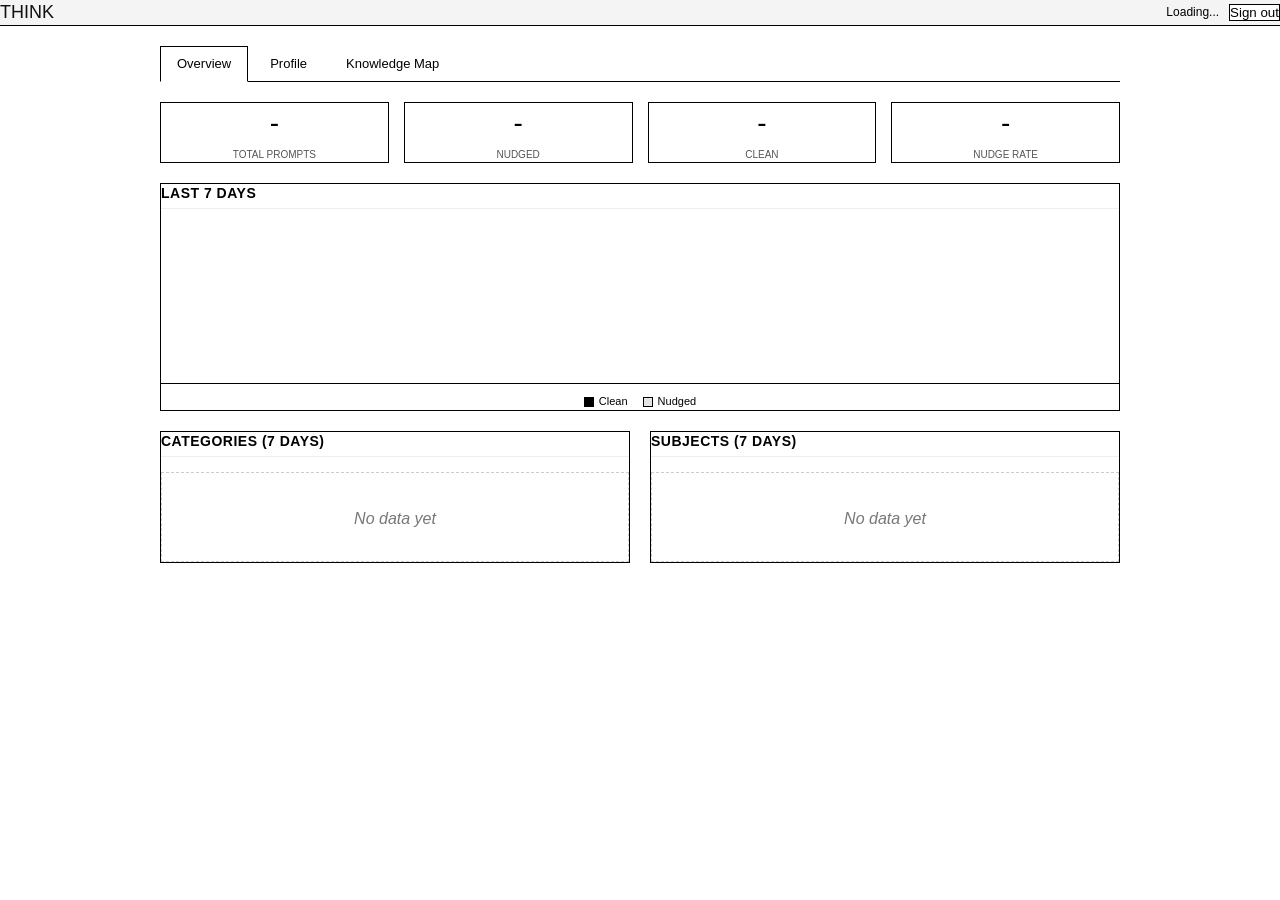
==== commit 6bfef1a4: "working shtuff" ====
--- a/extension/dashboard.html
+++ b/extension/dashboard.html
@@ -5,80 +5,167 @@
   <meta name="viewport" content="width=device-width, initial-scale=1.0">
   <title>Think — Dashboard</title>
   <style>
+    /* RESET & CORE */
     * { margin: 0; padding: 0; box-sizing: border-box; }
-    body { min-height: 100vh; font-family: -apple-system, BlinkMacSystemFont, "Segoe UI", Helvetica, Arial, sans-serif; background: #1e1e1e; color: #d4d4d4; line-height: 1.4; }
-    .nav { display: flex; align-items: center; justify-content: space-between; padding: 12px 24px; background: #252526; border-bottom: 1px solid #3e3e42; position: sticky; top: 0; z-index: 100; }
-    .nav-brand { font-size: 14px; font-weight: 700; text-transform: uppercase; letter-spacing: 0.5px; }
-    .nav-user { display: flex; align-items: center; gap: 10px; font-size: 12px; color: #969696; }
-    .nav-avatar { width: 24px; height: 24px; border: 1px solid #4a4a4f; background: #3e3e42; }
-    .nav-user button { background: #2d2d30; border: 1px solid #3e3e42; color: #969696; cursor: pointer; font-size: 11px; padding: 4px 10px; }
-    .nav-user button:hover { background: #333336; color: #d4d4d4; }
-    .container { max-width: 960px; margin: 0 auto; padding: 24px; }
-    .tabs { display: flex; gap: 0; margin-bottom: 24px; border-bottom: 1px solid #3e3e42; flex-wrap: wrap; }
-    .tab { padding: 8px 16px; font-size: 11px; font-weight: 600; color: #6a6a6a; cursor: pointer; border: 1px solid transparent; border-bottom: none; margin-bottom: -1px; text-transform: uppercase; letter-spacing: 0.3px; }
-    .tab.active { background: #1e1e1e; border-color: #3e3e42; border-bottom-color: #1e1e1e; color: #d4d4d4; }
-    .tab:hover:not(.active) { color: #969696; }
-    .panel { display: none; } .panel.active { display: block; }
-    .card { background: #252526; border: 1px solid #3e3e42; padding: 20px; margin-bottom: 16px; }
-    .card h2 { font-size: 11px; color: #969696; margin-bottom: 14px; text-transform: uppercase; letter-spacing: 0.5px; border-bottom: 1px solid #3e3e42; padding-bottom: 8px; }
-    .stats-row { display: grid; grid-template-columns: repeat(4,1fr); gap: 12px; margin-bottom: 16px; }
-    .stat-card { background: #252526; border: 1px solid #3e3e42; padding: 16px; text-align: center; }
-    .stat-card .num { font-size: 28px; font-weight: 700; }
-    .stat-card .label { font-size: 10px; color: #6a6a6a; text-transform: uppercase; margin-top: 4px; }
-    .bar-chart { display: flex; align-items: flex-end; gap: 4px; height: 140px; border-bottom: 1px solid #3e3e42; }
+    
+    body { 
+      min-height: 100vh; 
+      font-family: -apple-system, BlinkMacSystemFont, "Segoe UI", Helvetica, Arial, sans-serif; 
+      background: #ffffff; 
+      color: #111; 
+      line-height: 1.4;
+    }
+
+    /* NAV - Simple Header */
+    .nav { 
+      display: flex; align-items: center; justify-content: space-between; 
+      /* padding: 10px 20px;  */
+      background: #f4f4f5; 
+      border-bottom: 1px solid #000; 
+      position: sticky; top: 0; z-index: 100; 
+    }
+    .nav-brand { font-size: 18px; text-transform: uppercase; }
+    .nav-user { display: flex; align-items: center; gap: 10px; font-size: 12px; color: #000; }
+    .nav-avatar { width: 24px; height: 24px; border: 1px solid #000; background: #ccc; border-radius: 0; }
+    .nav-user button { 
+      background: #fff; border: 1px solid #000; 
+      color: #000; cursor: pointer; 
+      /* font-size: 11px; padding: 2px 6px;  */
+     
+    }
+
+    /* LAYOUT */
+    .container { max-width: 1000px; margin: 0 auto; padding: 20px; }
+    
+    /* TABS - Browser/Folder Style */
+    .tabs { 
+      display: flex; gap: 5px; margin-bottom: 20px; 
+      background: transparent; padding: 0; border-radius: 0;
+      border-bottom: 1px solid #000;
+    }
+    .tab { 
+      flex: 0 1 auto; padding: 8px 16px; 
+      text-align: center; font-size: 13px;
+      color: #000; cursor: pointer; border-radius: 0; 
+      border: 1px solid transparent; 
+      border-bottom: none;
+      margin-bottom: -1px;
+    }
+    .tab.active { 
+      background: #fff; 
+      border: 1px solid #000; 
+      border-bottom: 1px solid #fff; 
+      color: #000; 
+    }
+    .tab:hover:not(.active) { text-decoration: underline; }
+
+    .panel { display: none; }
+    .panel.active { display: block; }
+
+    /* CARDS - Boxy */
+    .card { 
+      background: #fff; 
+      border: 1px solid #000; 
+      border-radius: 0; 
+      /* padding: 20px;  */
+
+      margin-bottom: 20px; 
+    }
+    .card h2 { 
+      font-size: 14px; color: #000; 
+      margin-bottom: 15px; text-transform: uppercase; letter-spacing: 0.5px; 
+      border-bottom: 1px solid #eee; padding-bottom: 5px;
+    }
+
+    /* STATS - Grid */
+    .stats-row { display: grid; grid-template-columns: repeat(4,1fr); gap: 15px; margin-bottom: 20px; }
+    .stat-card { 
+      background: #fff; 
+      border: 1px solid #000; 
+      border-radius: 0; 
+      /* padding: 15px;  */
+      text-align: center; 
+    }
+    .stat-card .num { font-size: 28px; color: #000; }
+    .stat-card .label { font-size: 10px; color: #555; text-transform: uppercase; margin-top: 5px; }
+
+    /* BAR CHART - Flat Colors */
+    .bar-chart { display: flex; align-items: flex-end; gap: 5px; height: 160px; padding-top: 10px; border-bottom: 1px solid #000; }
     .bar-group { flex: 1; display: flex; flex-direction: column; align-items: center; gap: 4px; height: 100%; justify-content: flex-end; }
-    .bar { width: 100%; min-height: 1px; } .bar.nudged { background: #3e3e42; } .bar.clean { background: #4ec9b0; }
-    .bar-label { font-size: 10px; color: #6a6a6a; }
-    .bar-legend { display: flex; gap: 16px; margin-top: 10px; justify-content: center; }
-    .bar-legend span { display: flex; align-items: center; gap: 6px; font-size: 11px; color: #969696; }
-    .bar-legend .dot { width: 8px; height: 8px; border: 1px solid #4a4a4f; }
-    .cat-row { display: flex; align-items: center; gap: 10px; padding: 6px 0; border-bottom: 1px solid #2d2d30; }
+    .bar { width: 100%; min-height: 1px; border-radius: 0; transition: height 0.3s; border-bottom: 0; }
+    .bar.nudged { background: #c4c4c4; /* Light Gray */ }
+    .bar.clean { background: #000000; /* Black */ }
+    .bar-label { font-size: 10px; color: #000; }
+    
+    .bar-legend { display: flex; gap: 15px; margin-top: 10px; justify-content: center; }
+    .bar-legend span { display: flex; align-items: center; gap: 5px; font-size: 11px; color: #000; }
+    .bar-legend .dot { width: 10px; height: 10px; border-radius: 0; border: 1px solid #000; }
+
+    /* LISTS / BARS */
+    .cat-row { display: flex; align-items: center; gap: 10px; padding: 6px 0; border-bottom: 1px solid #eee; }
     .cat-row:last-child { border-bottom: none; }
-    .cat-name { font-size: 12px; width: 150px; text-transform: capitalize; }
-    .cat-bar-bg { flex: 1; height: 8px; background: #2d2d30; overflow: hidden; }
-    .cat-bar-fill { height: 100%; background: #4ec9b0; }
-    .cat-count { font-size: 12px; color: #969696; width: 30px; text-align: right; }
-    .form-group { margin-bottom: 16px; }
-    .form-group label { display: block; font-size: 11px; font-weight: 600; text-transform: uppercase; color: #969696; margin-bottom: 6px; }
-    input, textarea, select { width: 100%; padding: 10px 12px; background: #2d2d30; border: 1px solid #3e3e42; color: #d4d4d4; font-size: 13px; font-family: inherit; outline: none; }
-    input:focus, textarea:focus, select:focus { border-color: #4ec9b0; }
+    .cat-name { font-size: 12px; width: 150px; text-transform: capitalize;}
+    .cat-bar-bg { flex: 1; height: 10px; background: #eee; border: 1px solid #ccc; border-radius: 0; overflow: hidden; }
+    .cat-bar-fill { height: 100%; border-radius: 0; background: #000; }
+    .cat-count { font-size: 12px; color: #000; width: 30px; text-align: right;}
+
+    /* FORMS - Default Inputs */
+    .form-group { margin-bottom: 15px; }
+    .form-group label { display: block; font-size: 11px;  text-transform: uppercase; color: #000; margin-bottom: 5px; }
+    input, textarea, select { 
+      width: 100%; padding: 8px; 
+      background: #fff; 
+      border: 1px solid #000; 
+      border-radius: 0; 
+      color: #000; font-size: 13px; font-family: inherit; outline: none; 
+    }
+    input:focus, textarea:focus, select:focus { background: #fafafa; outline: 1px solid #000; }
     textarea { resize: vertical; min-height: 60px; }
-    .help { font-size: 11px; color: #6a6a6a; margin-top: 4px; }
+    .help { font-size: 11px; color: #555; margin-top: 4px; }
+
+    /* KNOWLEDGE GRID */
     .knowledge-grid { display: grid; grid-template-columns: repeat(auto-fill, minmax(180px, 1fr)); gap: 10px; }
-    .knowledge-chip { background: #2d2d30; border: 1px solid #3e3e42; padding: 14px; position: relative; }
-    .knowledge-chip h4 { font-size: 13px; font-weight: 600; text-transform: capitalize; margin-bottom: 4px; }
-    .knowledge-chip .kc { font-size: 11px; color: #4ec9b0; }
-    .knowledge-chip .kt { font-size: 10px; color: #6a6a6a; margin-top: 4px; }
-    .knowledge-chip .remove-btn { position: absolute; top: 6px; right: 8px; background: none; border: none; color: #6a6a6a; cursor: pointer; font-size: 14px; }
-    .knowledge-chip .remove-btn:hover { color: #f14c4c; }
-    .btn { display: inline-block; padding: 10px 20px; font-size: 12px; font-weight: 600; cursor: pointer; border: none; background: #4ec9b0; color: #1e1e1e; text-transform: uppercase; }
-    .btn:hover { background: #3db89f; }
-    .btn-sm { padding: 6px 12px; font-size: 11px; }
-    .btn-outline { background: none; color: #969696; border: 1px solid #3e3e42; }
-    .btn-outline:hover { background: #2d2d30; color: #d4d4d4; }
-    .add-row { display: flex; gap: 8px; margin-top: 12px; }
-    .add-row input { flex: 1; padding: 8px 10px; font-size: 12px; }
-    .empty { text-align: center; padding: 28px 20px; color: #6a6a6a; font-style: italic; border: 1px dashed #3e3e42; }
-    .prompt-table { width: 100%; border-collapse: collapse; font-size: 12px; }
-    .prompt-table th { text-align: left; padding: 8px 10px; color: #969696; text-transform: uppercase; font-size: 10px; border-bottom: 1px solid #3e3e42; }
-    .prompt-table td { padding: 8px 10px; border-bottom: 1px solid #2d2d30; vertical-align: top; }
-    .prompt-table tr:hover td { background: #2d2d30; }
-    .prompt-text { max-width: 250px; overflow: hidden; text-overflow: ellipsis; white-space: nowrap; }
-    .tag { display: inline-block; padding: 2px 6px; font-size: 10px; font-weight: 600; border: 1px solid #3e3e42; color: #969696; }
-    .tag.risk-high { border-color: #f14c4c; color: #f14c4c; }
-    .tag.risk-medium { border-color: #cca700; color: #cca700; }
-    .tag.risk-low { border-color: #4ec9b0; color: #4ec9b0; }
-    .toolbar { display: flex; gap: 8px; margin-bottom: 16px; }
-    .class-card { background: #2d2d30; border: 1px solid #3e3e42; padding: 14px; margin-bottom: 10px; display: flex; align-items: center; justify-content: space-between; }
-    .class-card .cname { font-size: 14px; font-weight: 600; }
-    .class-card .cteacher { font-size: 11px; color: #6a6a6a; }
-    .class-card button { background: none; border: 1px solid #3e3e42; color: #969696; font-size: 10px; padding: 4px 8px; cursor: pointer; }
-    .class-card button:hover { color: #f14c4c; border-color: #f14c4c; }
-    .join-row { display: flex; gap: 8px; margin-bottom: 16px; }
-    .join-row input { flex: 1; padding: 10px 12px; font-size: 14px; text-transform: uppercase; letter-spacing: 2px; text-align: center; }
-    .toast { position: fixed; bottom: 20px; right: 20px; padding: 10px 20px; background: #4ec9b0; color: #1e1e1e; font-size: 12px; font-weight: 600; opacity: 0; transform: translateY(10px); transition: all 0.3s; z-index: 200; }
+    .knowledge-chip { 
+      background: #fff; 
+      border: 1px solid #000; 
+      border-radius: 0; 
+      padding: 12px; 
+    }
+    .knowledge-chip h4 { font-size: 13px;  color: #000; text-transform: capitalize; margin-bottom: 4px; }
+    .knowledge-chip .kc { font-size: 11px; color: #000;  }
+    .knowledge-chip .kt { font-size: 10px; color: #555; margin-top: 4px; line-height: 1.4; }
+
+    /* BUTTONS */
+    .btn { 
+      display: inline-block; padding: 10px 20px; 
+      border-radius: 0;
+      font-size: 13px; cursor: pointer; 
+      border: 1px solid #000; 
+      background: #000; color: white; 
+      text-transform: uppercase;
+      transition: none; 
+    }
+    .btn:hover { background: #333; }
+
+    /* UTILS */
+    .empty { text-align: center; padding: 30px 20px; color: #777; font-style: italic; border: 1px dashed #ccc; }
+    .empty .icon { font-size: 24px; margin-bottom: 5px; display: block; }
+
+    .toast { 
+      position: fixed; bottom: 20px; right: 20px; 
+      /* padding: 10px 20px;  */
+      background: #000; color: white; 
+      border: 1px solid #000;
+      border-radius: 0; 
+      font-size: 12px; 
+      opacity: 0; transform: translateY(10px); transition: opacity 0.3s; z-index: 200; 
+    }
     .toast.show { opacity: 1; transform: translateY(0); }
-    @media (max-width: 640px) { .stats-row { grid-template-columns: repeat(2,1fr); } }
+
+    @media (max-width: 640px) { 
+      .stats-row { grid-template-columns: repeat(2,1fr); } 
+      /* .container { padding: 10px; }  */
+    }
   </style>
 </head>
 <body>
@@ -90,69 +177,88 @@
       <button id="navSignout">Sign out</button>
     </div>
   </nav>
+
   <div class="container">
     <div class="tabs">
       <div class="tab active" data-panel="overview">Overview</div>
-      <div class="tab" data-panel="history">History</div>
-      <div class="tab" data-panel="classes">Classes</div>
       <div class="tab" data-panel="profile">Profile</div>
-      <div class="tab" data-panel="knowledge">Knowledge</div>
+      <div class="tab" data-panel="knowledge">Knowledge Map</div>
     </div>
 
     <div id="overview" class="panel active">
       <div class="stats-row">
-        <div class="stat-card"><div class="num" id="oTotal">-</div><div class="label">Total</div></div>
+        <div class="stat-card"><div class="num" id="oTotal">-</div><div class="label">Total Prompts</div></div>
         <div class="stat-card"><div class="num" id="oNudged">-</div><div class="label">Nudged</div></div>
         <div class="stat-card"><div class="num" id="oClean">-</div><div class="label">Clean</div></div>
         <div class="stat-card"><div class="num" id="oRate">-</div><div class="label">Nudge Rate</div></div>
       </div>
-      <div class="card"><h2>Last 7 Days</h2><div class="bar-chart" id="weekChart"></div><div class="bar-legend"><span><span class="dot" style="background:#4ec9b0"></span> Clean</span><span><span class="dot" style="background:#3e3e42"></span> Nudged</span></div></div>
-      <div style="display:grid;grid-template-columns:1fr 1fr;gap:16px;">
-        <div class="card"><h2>Categories</h2><div id="catBreakdown"><div class="empty">No data</div></div></div>
-        <div class="card"><h2>Subjects</h2><div id="subjBreakdown"><div class="empty">No data</div></div></div>
-      </div>
-      <div class="card"><h2>Per-Site Usage</h2><div id="siteBreakdown"><div class="empty">No data</div></div></div>
-    </div>
-
-    <div id="history" class="panel">
-      <div class="toolbar"><button class="btn btn-sm btn-outline" id="exportCsv">Export CSV</button></div>
-      <div class="card" style="overflow-x:auto;"><h2>Recent Prompts</h2><div id="historyContent"><div class="empty">Loading...</div></div></div>
-    </div>
-
-    <div id="classes" class="panel">
+
       <div class="card">
-        <h2>Join a Class</h2>
-        <p class="help" style="margin-bottom:12px;">Enter the 6-character code from your teacher.</p>
-        <div class="join-row">
-          <input type="text" id="joinCode" placeholder="ABC123" maxlength="6">
-          <button class="btn" id="joinBtn">Join</button>
-        </div>
-      </div>
-      <div class="card"><h2>My Classes</h2><div id="myClasses"><div class="empty">No classes joined yet</div></div></div>
+        <h2>Last 7 Days</h2>
+        <div class="bar-chart" id="weekChart"></div>
+        <div class="bar-legend">
+          <span><span class="dot" style="background:#000"></span> Clean</span>
+          <span><span class="dot" style="background:#e4e4e7"></span> Nudged</span>
+        </div>
+      </div>
+
+      <div style="display: grid; grid-template-columns: 1fr 1fr; gap: 20px;">
+        <div class="card">
+          <h2>Categories (7 days)</h2>
+          <div id="catBreakdown"><div class="empty"><div class="icon"></div>No data yet</div></div>
+        </div>
+        <div class="card">
+          <h2>Subjects (7 days)</h2>
+          <div id="subjBreakdown"><div class="empty"><div class="icon"></div>No data yet</div></div>
+        </div>
+      </div>
     </div>
 
     <div id="profile" class="panel">
       <div class="card">
-        <h2>Profile</h2>
-        <div class="form-group"><label>Display Name</label><input type="text" id="profName"></div>
-        <div class="form-group"><label>Current Status</label><input type="text" id="profStatus" placeholder="e.g. studying for calc test"><p class="help">Adjusts classification for your current activity.</p></div>
-        <div class="form-group"><label>Classes</label><textarea id="profClasses" placeholder="AP Calculus BC..."></textarea></div>
-        <div class="form-group"><label>Level</label><select id="profDifficulty"><option value="middle_school">Middle School</option><option value="high_school">High School</option><option value="ap_honors">AP / Honors</option><option value="college">College</option></select></div>
-        <div class="form-group"><label>Sensitivity</label><select id="profSensitivity"><option value="1">Chill</option><option value="2">Balanced</option><option value="3">Strict</option></select></div>
-        <button class="btn" id="saveProfile">Save</button>
+        <h2>Your Profile</h2>
+        <div class="form-group">
+          <label>Display Name</label>
+          <input type="text" id="profName">
+        </div>
+        <div class="form-group">
+          <label>Classes</label>
+          <textarea id="profClasses" placeholder="AP Calculus BC, AP English Lit..."></textarea>
+          <p class="help">Comma-separated. Think uses this to judge your prompts.</p>
+        </div>
+        <div class="form-group">
+          <label>Level</label>
+          <select id="profDifficulty">
+            <option value="middle_school">Middle School</option>
+            <option value="high_school">High School</option>
+            <option value="ap_honors">AP / Honors</option>
+            <option value="college">College / University</option>
+          </select>
+        </div>
+        <div class="form-group">
+          <label>Sensitivity</label>
+          <select id="profSensitivity">
+            <option value="1">Lenient</option>
+            <option value="2">Balanced</option>
+            <option value="3">Strict</option>
+          </select>
+        </div>
+        <button class="btn" id="saveProfile">Save Profile</button>
       </div>
     </div>
 
     <div id="knowledge" class="panel">
       <div class="card">
-        <h2>Knowledge Map</h2>
-        <p class="help" style="margin-bottom:14px;">Auto-built from usage. Add or remove manually.</p>
-        <div class="knowledge-grid" id="knowledgeGrid"><div class="empty">Populates as you use AI tools</div></div>
-        <div class="add-row"><input type="text" id="addSubject" placeholder="Subject"><input type="text" id="addTopic" placeholder="Topic (optional)"><button class="btn btn-sm" id="addKnowledgeBtn">Add</button></div>
+        <h2>Dynamic Knowledge Map</h2>
+        <p class="help" style="margin-bottom: 16px;">Think learns what subjects and topics you ask about. This builds automatically over time.</p>
+        <div class="knowledge-grid" id="knowledgeGrid">
+          <div class="empty">Dynamic knowlege editing</div>
+        </div>
       </div>
     </div>
   </div>
-  <div class="toast" id="toast">Saved</div>
+
+  <div class="toast" id="toast">Saved!</div>
   <script src="dashboard.js"></script>
 </body>
-</html>
+</html>
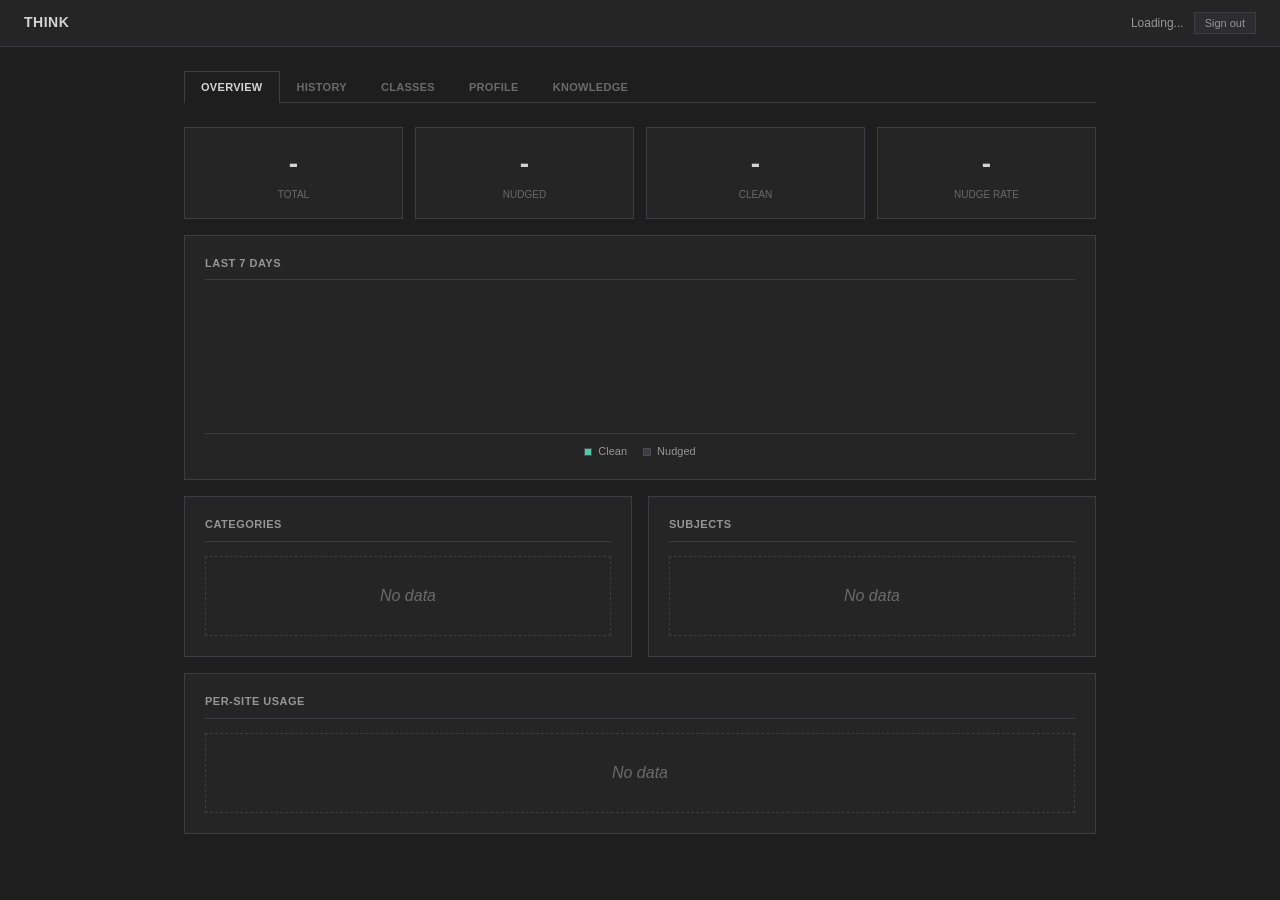
==== commit 3d7fe926: "a" ====
--- a/extension/dashboard.html
+++ b/extension/dashboard.html
@@ -5,167 +5,80 @@
   <meta name="viewport" content="width=device-width, initial-scale=1.0">
   <title>Think — Dashboard</title>
   <style>
-    /* RESET & CORE */
     * { margin: 0; padding: 0; box-sizing: border-box; }
-    
-    body { 
-      min-height: 100vh; 
-      font-family: -apple-system, BlinkMacSystemFont, "Segoe UI", Helvetica, Arial, sans-serif; 
-      background: #ffffff; 
-      color: #111; 
-      line-height: 1.4;
-    }
-
-    /* NAV - Simple Header */
-    .nav { 
-      display: flex; align-items: center; justify-content: space-between; 
-      /* padding: 10px 20px;  */
-      background: #f4f4f5; 
-      border-bottom: 1px solid #000; 
-      position: sticky; top: 0; z-index: 100; 
-    }
-    .nav-brand { font-size: 18px; text-transform: uppercase; }
-    .nav-user { display: flex; align-items: center; gap: 10px; font-size: 12px; color: #000; }
-    .nav-avatar { width: 24px; height: 24px; border: 1px solid #000; background: #ccc; border-radius: 0; }
-    .nav-user button { 
-      background: #fff; border: 1px solid #000; 
-      color: #000; cursor: pointer; 
-      /* font-size: 11px; padding: 2px 6px;  */
-     
-    }
-
-    /* LAYOUT */
-    .container { max-width: 1000px; margin: 0 auto; padding: 20px; }
-    
-    /* TABS - Browser/Folder Style */
-    .tabs { 
-      display: flex; gap: 5px; margin-bottom: 20px; 
-      background: transparent; padding: 0; border-radius: 0;
-      border-bottom: 1px solid #000;
-    }
-    .tab { 
-      flex: 0 1 auto; padding: 8px 16px; 
-      text-align: center; font-size: 13px;
-      color: #000; cursor: pointer; border-radius: 0; 
-      border: 1px solid transparent; 
-      border-bottom: none;
-      margin-bottom: -1px;
-    }
-    .tab.active { 
-      background: #fff; 
-      border: 1px solid #000; 
-      border-bottom: 1px solid #fff; 
-      color: #000; 
-    }
-    .tab:hover:not(.active) { text-decoration: underline; }
-
-    .panel { display: none; }
-    .panel.active { display: block; }
-
-    /* CARDS - Boxy */
-    .card { 
-      background: #fff; 
-      border: 1px solid #000; 
-      border-radius: 0; 
-      /* padding: 20px;  */
-
-      margin-bottom: 20px; 
-    }
-    .card h2 { 
-      font-size: 14px; color: #000; 
-      margin-bottom: 15px; text-transform: uppercase; letter-spacing: 0.5px; 
-      border-bottom: 1px solid #eee; padding-bottom: 5px;
-    }
-
-    /* STATS - Grid */
-    .stats-row { display: grid; grid-template-columns: repeat(4,1fr); gap: 15px; margin-bottom: 20px; }
-    .stat-card { 
-      background: #fff; 
-      border: 1px solid #000; 
-      border-radius: 0; 
-      /* padding: 15px;  */
-      text-align: center; 
-    }
-    .stat-card .num { font-size: 28px; color: #000; }
-    .stat-card .label { font-size: 10px; color: #555; text-transform: uppercase; margin-top: 5px; }
-
-    /* BAR CHART - Flat Colors */
-    .bar-chart { display: flex; align-items: flex-end; gap: 5px; height: 160px; padding-top: 10px; border-bottom: 1px solid #000; }
+    body { min-height: 100vh; font-family: -apple-system, BlinkMacSystemFont, "Segoe UI", Helvetica, Arial, sans-serif; background: #1e1e1e; color: #d4d4d4; line-height: 1.4; }
+    .nav { display: flex; align-items: center; justify-content: space-between; padding: 12px 24px; background: #252526; border-bottom: 1px solid #3e3e42; position: sticky; top: 0; z-index: 100; }
+    .nav-brand { font-size: 14px; font-weight: 700; text-transform: uppercase; letter-spacing: 0.5px; }
+    .nav-user { display: flex; align-items: center; gap: 10px; font-size: 12px; color: #969696; }
+    .nav-avatar { width: 24px; height: 24px; border: 1px solid #4a4a4f; background: #3e3e42; }
+    .nav-user button { background: #2d2d30; border: 1px solid #3e3e42; color: #969696; cursor: pointer; font-size: 11px; padding: 4px 10px; }
+    .nav-user button:hover { background: #333336; color: #d4d4d4; }
+    .container { max-width: 960px; margin: 0 auto; padding: 24px; }
+    .tabs { display: flex; gap: 0; margin-bottom: 24px; border-bottom: 1px solid #3e3e42; flex-wrap: wrap; }
+    .tab { padding: 8px 16px; font-size: 11px; font-weight: 600; color: #6a6a6a; cursor: pointer; border: 1px solid transparent; border-bottom: none; margin-bottom: -1px; text-transform: uppercase; letter-spacing: 0.3px; }
+    .tab.active { background: #1e1e1e; border-color: #3e3e42; border-bottom-color: #1e1e1e; color: #d4d4d4; }
+    .tab:hover:not(.active) { color: #969696; }
+    .panel { display: none; } .panel.active { display: block; }
+    .card { background: #252526; border: 1px solid #3e3e42; padding: 20px; margin-bottom: 16px; }
+    .card h2 { font-size: 11px; color: #969696; margin-bottom: 14px; text-transform: uppercase; letter-spacing: 0.5px; border-bottom: 1px solid #3e3e42; padding-bottom: 8px; }
+    .stats-row { display: grid; grid-template-columns: repeat(4,1fr); gap: 12px; margin-bottom: 16px; }
+    .stat-card { background: #252526; border: 1px solid #3e3e42; padding: 16px; text-align: center; }
+    .stat-card .num { font-size: 28px; font-weight: 700; }
+    .stat-card .label { font-size: 10px; color: #6a6a6a; text-transform: uppercase; margin-top: 4px; }
+    .bar-chart { display: flex; align-items: flex-end; gap: 4px; height: 140px; border-bottom: 1px solid #3e3e42; }
     .bar-group { flex: 1; display: flex; flex-direction: column; align-items: center; gap: 4px; height: 100%; justify-content: flex-end; }
-    .bar { width: 100%; min-height: 1px; border-radius: 0; transition: height 0.3s; border-bottom: 0; }
-    .bar.nudged { background: #c4c4c4; /* Light Gray */ }
-    .bar.clean { background: #000000; /* Black */ }
-    .bar-label { font-size: 10px; color: #000; }
-    
-    .bar-legend { display: flex; gap: 15px; margin-top: 10px; justify-content: center; }
-    .bar-legend span { display: flex; align-items: center; gap: 5px; font-size: 11px; color: #000; }
-    .bar-legend .dot { width: 10px; height: 10px; border-radius: 0; border: 1px solid #000; }
-
-    /* LISTS / BARS */
-    .cat-row { display: flex; align-items: center; gap: 10px; padding: 6px 0; border-bottom: 1px solid #eee; }
+    .bar { width: 100%; min-height: 1px; } .bar.nudged { background: #3e3e42; } .bar.clean { background: #4ec9b0; }
+    .bar-label { font-size: 10px; color: #6a6a6a; }
+    .bar-legend { display: flex; gap: 16px; margin-top: 10px; justify-content: center; }
+    .bar-legend span { display: flex; align-items: center; gap: 6px; font-size: 11px; color: #969696; }
+    .bar-legend .dot { width: 8px; height: 8px; border: 1px solid #4a4a4f; }
+    .cat-row { display: flex; align-items: center; gap: 10px; padding: 6px 0; border-bottom: 1px solid #2d2d30; }
     .cat-row:last-child { border-bottom: none; }
-    .cat-name { font-size: 12px; width: 150px; text-transform: capitalize;}
-    .cat-bar-bg { flex: 1; height: 10px; background: #eee; border: 1px solid #ccc; border-radius: 0; overflow: hidden; }
-    .cat-bar-fill { height: 100%; border-radius: 0; background: #000; }
-    .cat-count { font-size: 12px; color: #000; width: 30px; text-align: right;}
-
-    /* FORMS - Default Inputs */
-    .form-group { margin-bottom: 15px; }
-    .form-group label { display: block; font-size: 11px;  text-transform: uppercase; color: #000; margin-bottom: 5px; }
-    input, textarea, select { 
-      width: 100%; padding: 8px; 
-      background: #fff; 
-      border: 1px solid #000; 
-      border-radius: 0; 
-      color: #000; font-size: 13px; font-family: inherit; outline: none; 
-    }
-    input:focus, textarea:focus, select:focus { background: #fafafa; outline: 1px solid #000; }
+    .cat-name { font-size: 12px; width: 150px; text-transform: capitalize; }
+    .cat-bar-bg { flex: 1; height: 8px; background: #2d2d30; overflow: hidden; }
+    .cat-bar-fill { height: 100%; background: #4ec9b0; }
+    .cat-count { font-size: 12px; color: #969696; width: 30px; text-align: right; }
+    .form-group { margin-bottom: 16px; }
+    .form-group label { display: block; font-size: 11px; font-weight: 600; text-transform: uppercase; color: #969696; margin-bottom: 6px; }
+    input, textarea, select { width: 100%; padding: 10px 12px; background: #2d2d30; border: 1px solid #3e3e42; color: #d4d4d4; font-size: 13px; font-family: inherit; outline: none; }
+    input:focus, textarea:focus, select:focus { border-color: #4ec9b0; }
     textarea { resize: vertical; min-height: 60px; }
-    .help { font-size: 11px; color: #555; margin-top: 4px; }
-
-    /* KNOWLEDGE GRID */
+    .help { font-size: 11px; color: #6a6a6a; margin-top: 4px; }
     .knowledge-grid { display: grid; grid-template-columns: repeat(auto-fill, minmax(180px, 1fr)); gap: 10px; }
-    .knowledge-chip { 
-      background: #fff; 
-      border: 1px solid #000; 
-      border-radius: 0; 
-      padding: 12px; 
-    }
-    .knowledge-chip h4 { font-size: 13px;  color: #000; text-transform: capitalize; margin-bottom: 4px; }
-    .knowledge-chip .kc { font-size: 11px; color: #000;  }
-    .knowledge-chip .kt { font-size: 10px; color: #555; margin-top: 4px; line-height: 1.4; }
-
-    /* BUTTONS */
-    .btn { 
-      display: inline-block; padding: 10px 20px; 
-      border-radius: 0;
-      font-size: 13px; cursor: pointer; 
-      border: 1px solid #000; 
-      background: #000; color: white; 
-      text-transform: uppercase;
-      transition: none; 
-    }
-    .btn:hover { background: #333; }
-
-    /* UTILS */
-    .empty { text-align: center; padding: 30px 20px; color: #777; font-style: italic; border: 1px dashed #ccc; }
-    .empty .icon { font-size: 24px; margin-bottom: 5px; display: block; }
-
-    .toast { 
-      position: fixed; bottom: 20px; right: 20px; 
-      /* padding: 10px 20px;  */
-      background: #000; color: white; 
-      border: 1px solid #000;
-      border-radius: 0; 
-      font-size: 12px; 
-      opacity: 0; transform: translateY(10px); transition: opacity 0.3s; z-index: 200; 
-    }
+    .knowledge-chip { background: #2d2d30; border: 1px solid #3e3e42; padding: 14px; position: relative; }
+    .knowledge-chip h4 { font-size: 13px; font-weight: 600; text-transform: capitalize; margin-bottom: 4px; }
+    .knowledge-chip .kc { font-size: 11px; color: #4ec9b0; }
+    .knowledge-chip .kt { font-size: 10px; color: #6a6a6a; margin-top: 4px; }
+    .knowledge-chip .remove-btn { position: absolute; top: 6px; right: 8px; background: none; border: none; color: #6a6a6a; cursor: pointer; font-size: 14px; }
+    .knowledge-chip .remove-btn:hover { color: #f14c4c; }
+    .btn { display: inline-block; padding: 10px 20px; font-size: 12px; font-weight: 600; cursor: pointer; border: none; background: #4ec9b0; color: #1e1e1e; text-transform: uppercase; }
+    .btn:hover { background: #3db89f; }
+    .btn-sm { padding: 6px 12px; font-size: 11px; }
+    .btn-outline { background: none; color: #969696; border: 1px solid #3e3e42; }
+    .btn-outline:hover { background: #2d2d30; color: #d4d4d4; }
+    .add-row { display: flex; gap: 8px; margin-top: 12px; }
+    .add-row input { flex: 1; padding: 8px 10px; font-size: 12px; }
+    .empty { text-align: center; padding: 28px 20px; color: #6a6a6a; font-style: italic; border: 1px dashed #3e3e42; }
+    .prompt-table { width: 100%; border-collapse: collapse; font-size: 12px; }
+    .prompt-table th { text-align: left; padding: 8px 10px; color: #969696; text-transform: uppercase; font-size: 10px; border-bottom: 1px solid #3e3e42; }
+    .prompt-table td { padding: 8px 10px; border-bottom: 1px solid #2d2d30; vertical-align: top; }
+    .prompt-table tr:hover td { background: #2d2d30; }
+    .prompt-text { max-width: 250px; overflow: hidden; text-overflow: ellipsis; white-space: nowrap; }
+    .tag { display: inline-block; padding: 2px 6px; font-size: 10px; font-weight: 600; border: 1px solid #3e3e42; color: #969696; }
+    .tag.risk-high { border-color: #f14c4c; color: #f14c4c; }
+    .tag.risk-medium { border-color: #cca700; color: #cca700; }
+    .tag.risk-low { border-color: #4ec9b0; color: #4ec9b0; }
+    .toolbar { display: flex; gap: 8px; margin-bottom: 16px; }
+    .class-card { background: #2d2d30; border: 1px solid #3e3e42; padding: 14px; margin-bottom: 10px; display: flex; align-items: center; justify-content: space-between; }
+    .class-card .cname { font-size: 14px; font-weight: 600; }
+    .class-card .cteacher { font-size: 11px; color: #6a6a6a; }
+    .class-card button { background: none; border: 1px solid #3e3e42; color: #969696; font-size: 10px; padding: 4px 8px; cursor: pointer; }
+    .class-card button:hover { color: #f14c4c; border-color: #f14c4c; }
+    .join-row { display: flex; gap: 8px; margin-bottom: 16px; }
+    .join-row input { flex: 1; padding: 10px 12px; font-size: 14px; text-transform: uppercase; letter-spacing: 2px; text-align: center; }
+    .toast { position: fixed; bottom: 20px; right: 20px; padding: 10px 20px; background: #4ec9b0; color: #1e1e1e; font-size: 12px; font-weight: 600; opacity: 0; transform: translateY(10px); transition: all 0.3s; z-index: 200; }
     .toast.show { opacity: 1; transform: translateY(0); }
-
-    @media (max-width: 640px) { 
-      .stats-row { grid-template-columns: repeat(2,1fr); } 
-      /* .container { padding: 10px; }  */
-    }
+    @media (max-width: 640px) { .stats-row { grid-template-columns: repeat(2,1fr); } }
   </style>
 </head>
 <body>
@@ -177,88 +90,69 @@
       <button id="navSignout">Sign out</button>
     </div>
   </nav>
-
   <div class="container">
     <div class="tabs">
       <div class="tab active" data-panel="overview">Overview</div>
+      <div class="tab" data-panel="history">History</div>
+      <div class="tab" data-panel="classes">Classes</div>
       <div class="tab" data-panel="profile">Profile</div>
-      <div class="tab" data-panel="knowledge">Knowledge Map</div>
+      <div class="tab" data-panel="knowledge">Knowledge</div>
     </div>
 
     <div id="overview" class="panel active">
       <div class="stats-row">
-        <div class="stat-card"><div class="num" id="oTotal">-</div><div class="label">Total Prompts</div></div>
+        <div class="stat-card"><div class="num" id="oTotal">-</div><div class="label">Total</div></div>
         <div class="stat-card"><div class="num" id="oNudged">-</div><div class="label">Nudged</div></div>
         <div class="stat-card"><div class="num" id="oClean">-</div><div class="label">Clean</div></div>
         <div class="stat-card"><div class="num" id="oRate">-</div><div class="label">Nudge Rate</div></div>
       </div>
+      <div class="card"><h2>Last 7 Days</h2><div class="bar-chart" id="weekChart"></div><div class="bar-legend"><span><span class="dot" style="background:#4ec9b0"></span> Clean</span><span><span class="dot" style="background:#3e3e42"></span> Nudged</span></div></div>
+      <div style="display:grid;grid-template-columns:1fr 1fr;gap:16px;">
+        <div class="card"><h2>Categories</h2><div id="catBreakdown"><div class="empty">No data</div></div></div>
+        <div class="card"><h2>Subjects</h2><div id="subjBreakdown"><div class="empty">No data</div></div></div>
+      </div>
+      <div class="card"><h2>Per-Site Usage</h2><div id="siteBreakdown"><div class="empty">No data</div></div></div>
+    </div>
 
+    <div id="history" class="panel">
+      <div class="toolbar"><button class="btn btn-sm btn-outline" id="exportCsv">Export CSV</button></div>
+      <div class="card" style="overflow-x:auto;"><h2>Recent Prompts</h2><div id="historyContent"><div class="empty">Loading...</div></div></div>
+    </div>
+
+    <div id="classes" class="panel">
       <div class="card">
-        <h2>Last 7 Days</h2>
-        <div class="bar-chart" id="weekChart"></div>
-        <div class="bar-legend">
-          <span><span class="dot" style="background:#000"></span> Clean</span>
-          <span><span class="dot" style="background:#e4e4e7"></span> Nudged</span>
+        <h2>Join a Class</h2>
+        <p class="help" style="margin-bottom:12px;">Enter the 6-character code from your teacher.</p>
+        <div class="join-row">
+          <input type="text" id="joinCode" placeholder="ABC123" maxlength="6">
+          <button class="btn" id="joinBtn">Join</button>
         </div>
       </div>
-
-      <div style="display: grid; grid-template-columns: 1fr 1fr; gap: 20px;">
-        <div class="card">
-          <h2>Categories (7 days)</h2>
-          <div id="catBreakdown"><div class="empty"><div class="icon"></div>No data yet</div></div>
-        </div>
-        <div class="card">
-          <h2>Subjects (7 days)</h2>
-          <div id="subjBreakdown"><div class="empty"><div class="icon"></div>No data yet</div></div>
-        </div>
-      </div>
+      <div class="card"><h2>My Classes</h2><div id="myClasses"><div class="empty">No classes joined yet</div></div></div>
     </div>
 
     <div id="profile" class="panel">
       <div class="card">
-        <h2>Your Profile</h2>
-        <div class="form-group">
-          <label>Display Name</label>
-          <input type="text" id="profName">
-        </div>
-        <div class="form-group">
-          <label>Classes</label>
-          <textarea id="profClasses" placeholder="AP Calculus BC, AP English Lit..."></textarea>
-          <p class="help">Comma-separated. Think uses this to judge your prompts.</p>
-        </div>
-        <div class="form-group">
-          <label>Level</label>
-          <select id="profDifficulty">
-            <option value="middle_school">Middle School</option>
-            <option value="high_school">High School</option>
-            <option value="ap_honors">AP / Honors</option>
-            <option value="college">College / University</option>
-          </select>
-        </div>
-        <div class="form-group">
-          <label>Sensitivity</label>
-          <select id="profSensitivity">
-            <option value="1">Lenient</option>
-            <option value="2">Balanced</option>
-            <option value="3">Strict</option>
-          </select>
-        </div>
-        <button class="btn" id="saveProfile">Save Profile</button>
+        <h2>Profile</h2>
+        <div class="form-group"><label>Display Name</label><input type="text" id="profName"></div>
+        <div class="form-group"><label>Current Status</label><input type="text" id="profStatus" placeholder="e.g. studying for calc test"><p class="help">Adjusts classification for your current activity.</p></div>
+        <div class="form-group"><label>Classes</label><textarea id="profClasses" placeholder="AP Calculus BC..."></textarea></div>
+        <div class="form-group"><label>Level</label><select id="profDifficulty"><option value="middle_school">Middle School</option><option value="high_school">High School</option><option value="ap_honors">AP / Honors</option><option value="college">College</option></select></div>
+        <div class="form-group"><label>Sensitivity</label><select id="profSensitivity"><option value="1">Chill</option><option value="2">Balanced</option><option value="3">Strict</option></select></div>
+        <button class="btn" id="saveProfile">Save</button>
       </div>
     </div>
 
     <div id="knowledge" class="panel">
       <div class="card">
-        <h2>Dynamic Knowledge Map</h2>
-        <p class="help" style="margin-bottom: 16px;">Think learns what subjects and topics you ask about. This builds automatically over time.</p>
-        <div class="knowledge-grid" id="knowledgeGrid">
-          <div class="empty">Dynamic knowlege editing</div>
-        </div>
+        <h2>Knowledge Map</h2>
+        <p class="help" style="margin-bottom:14px;">Auto-built from usage. Add or remove manually.</p>
+        <div class="knowledge-grid" id="knowledgeGrid"><div class="empty">Populates as you use AI tools</div></div>
+        <div class="add-row"><input type="text" id="addSubject" placeholder="Subject"><input type="text" id="addTopic" placeholder="Topic (optional)"><button class="btn btn-sm" id="addKnowledgeBtn">Add</button></div>
       </div>
     </div>
   </div>
-
-  <div class="toast" id="toast">Saved!</div>
+  <div class="toast" id="toast">Saved</div>
   <script src="dashboard.js"></script>
 </body>
-</html>+</html>
